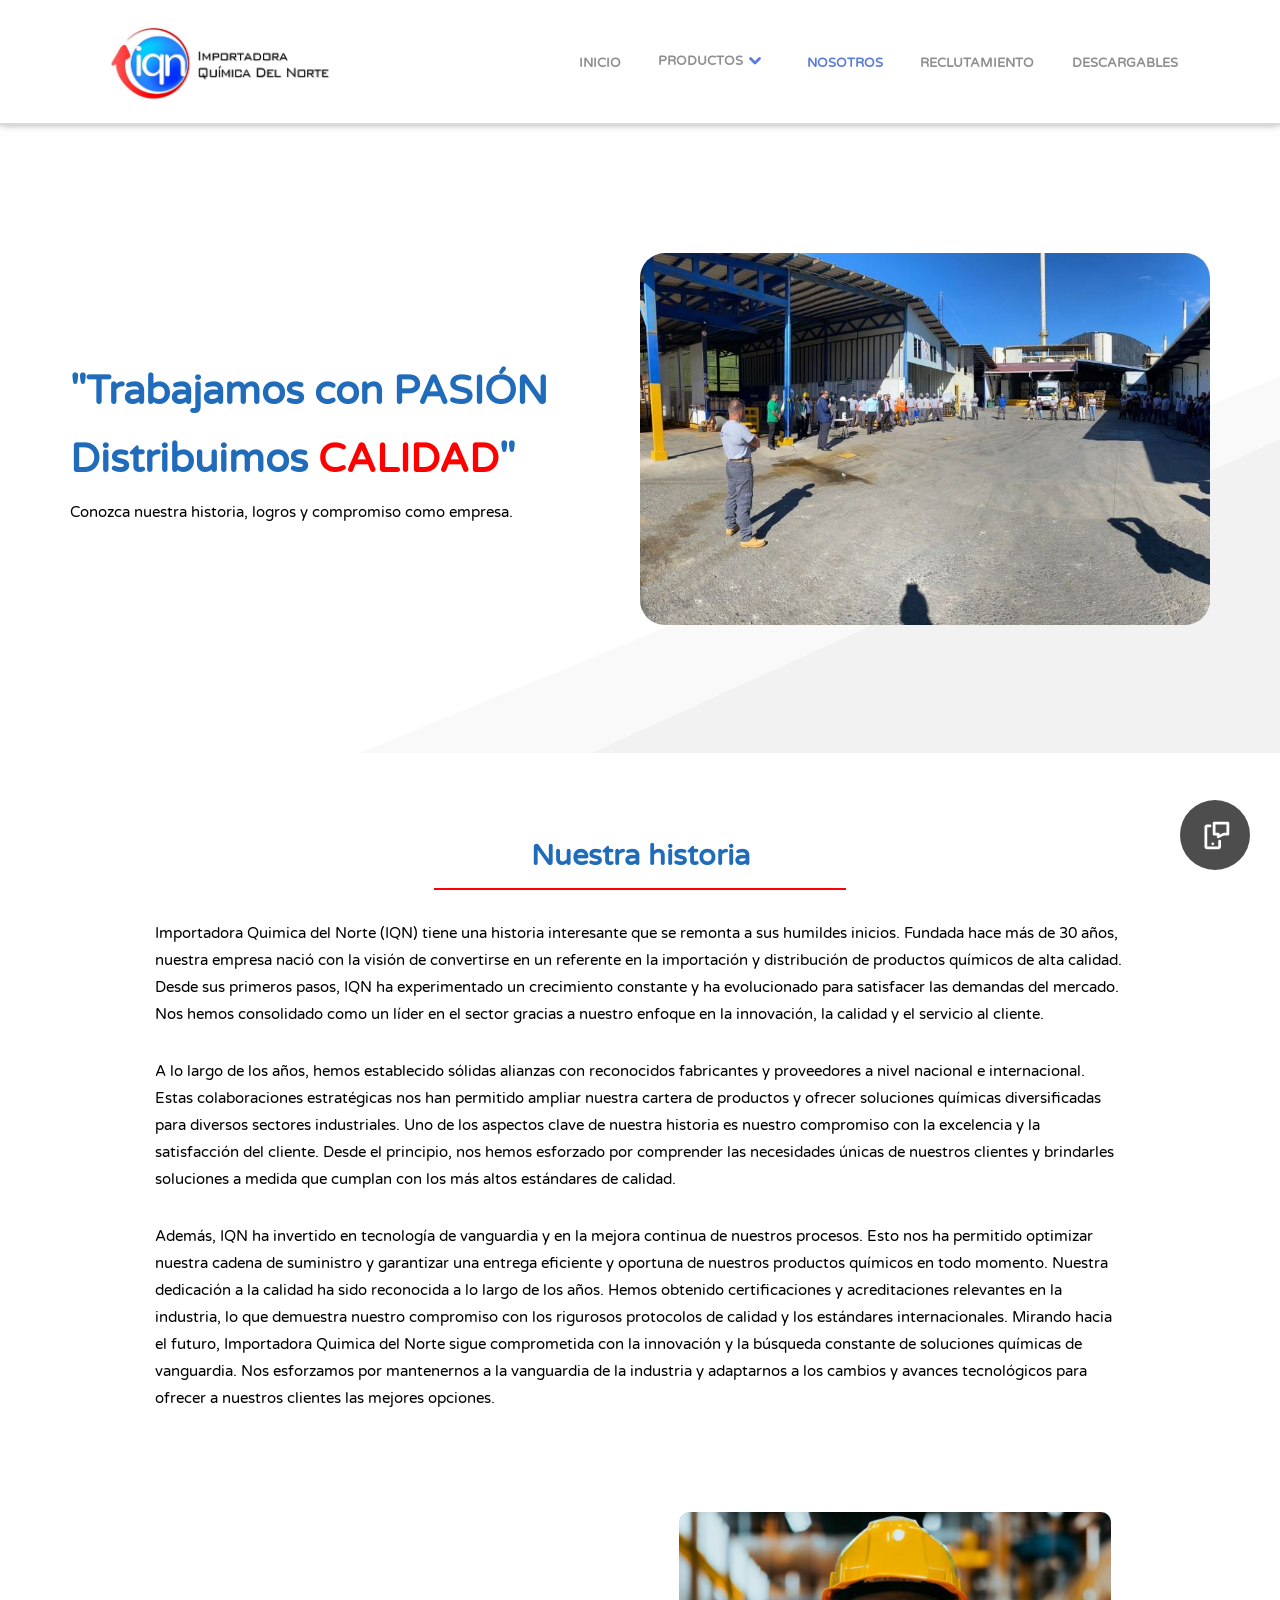
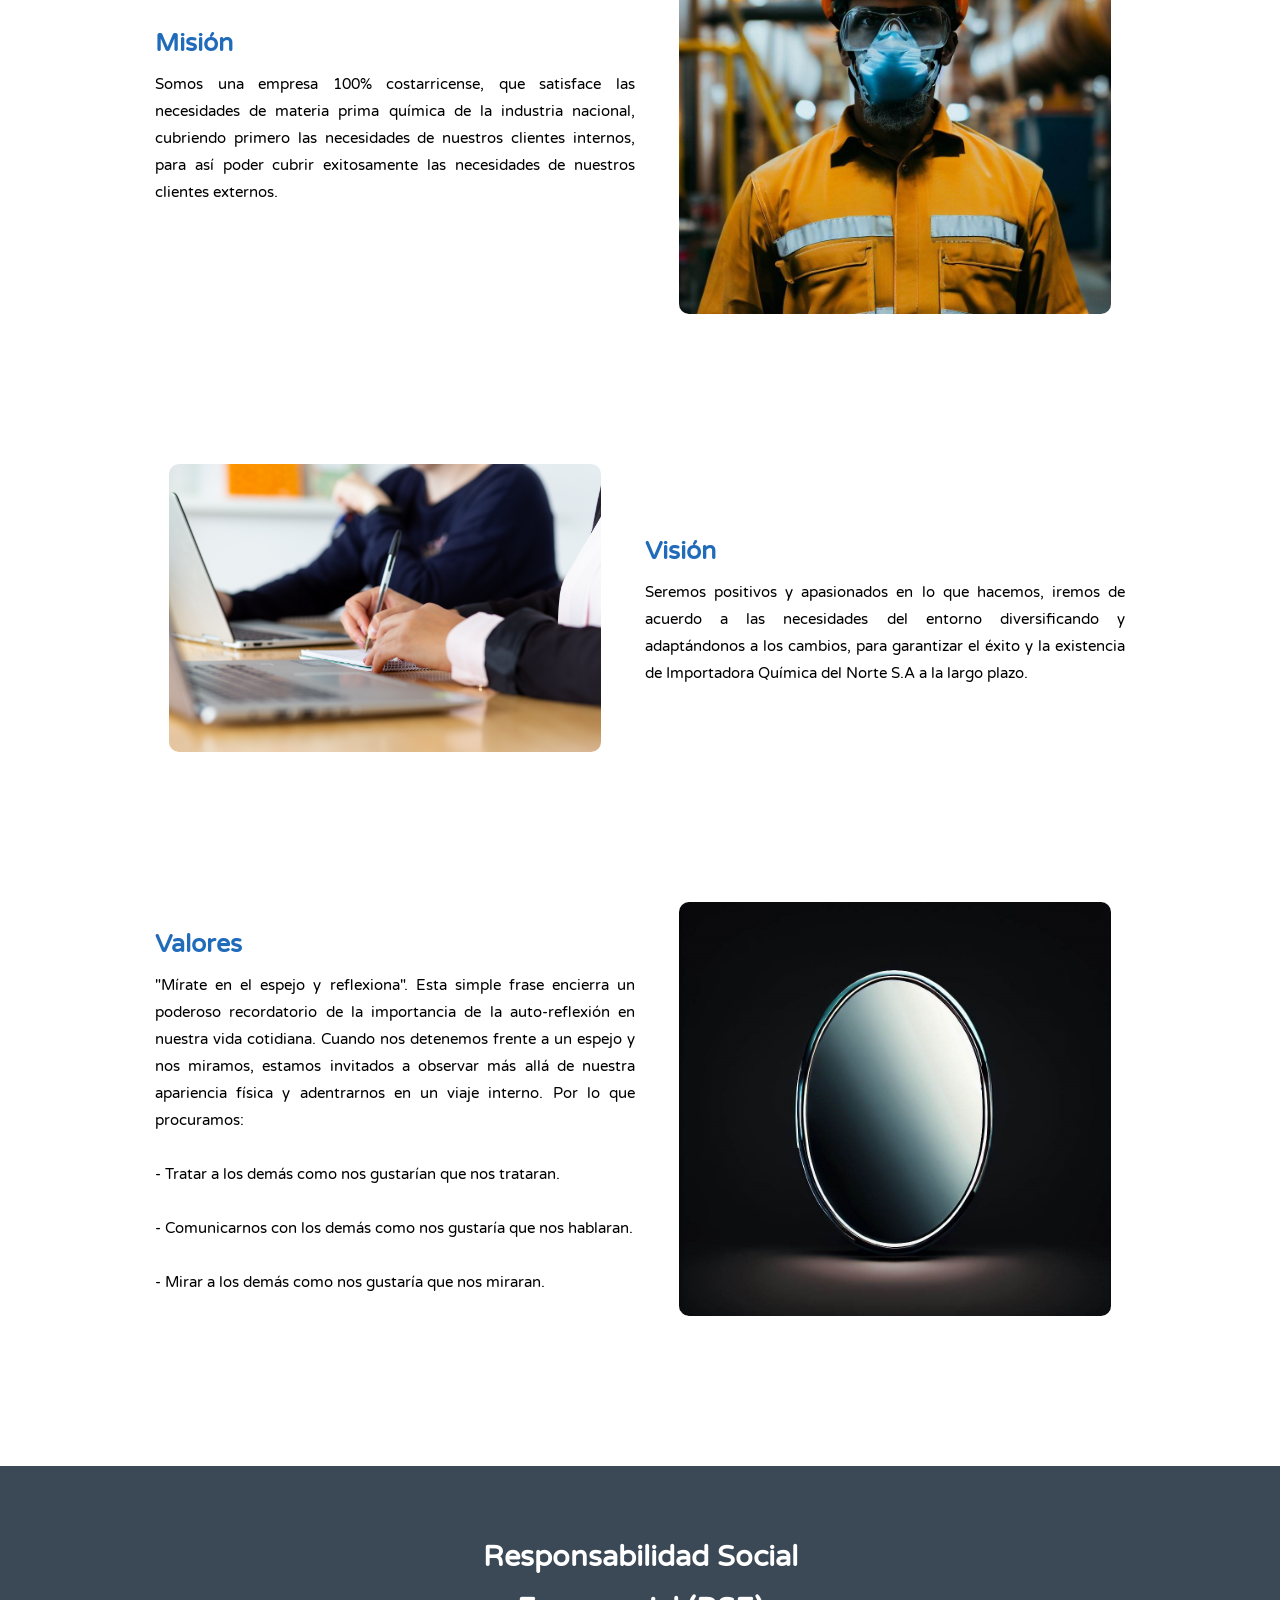
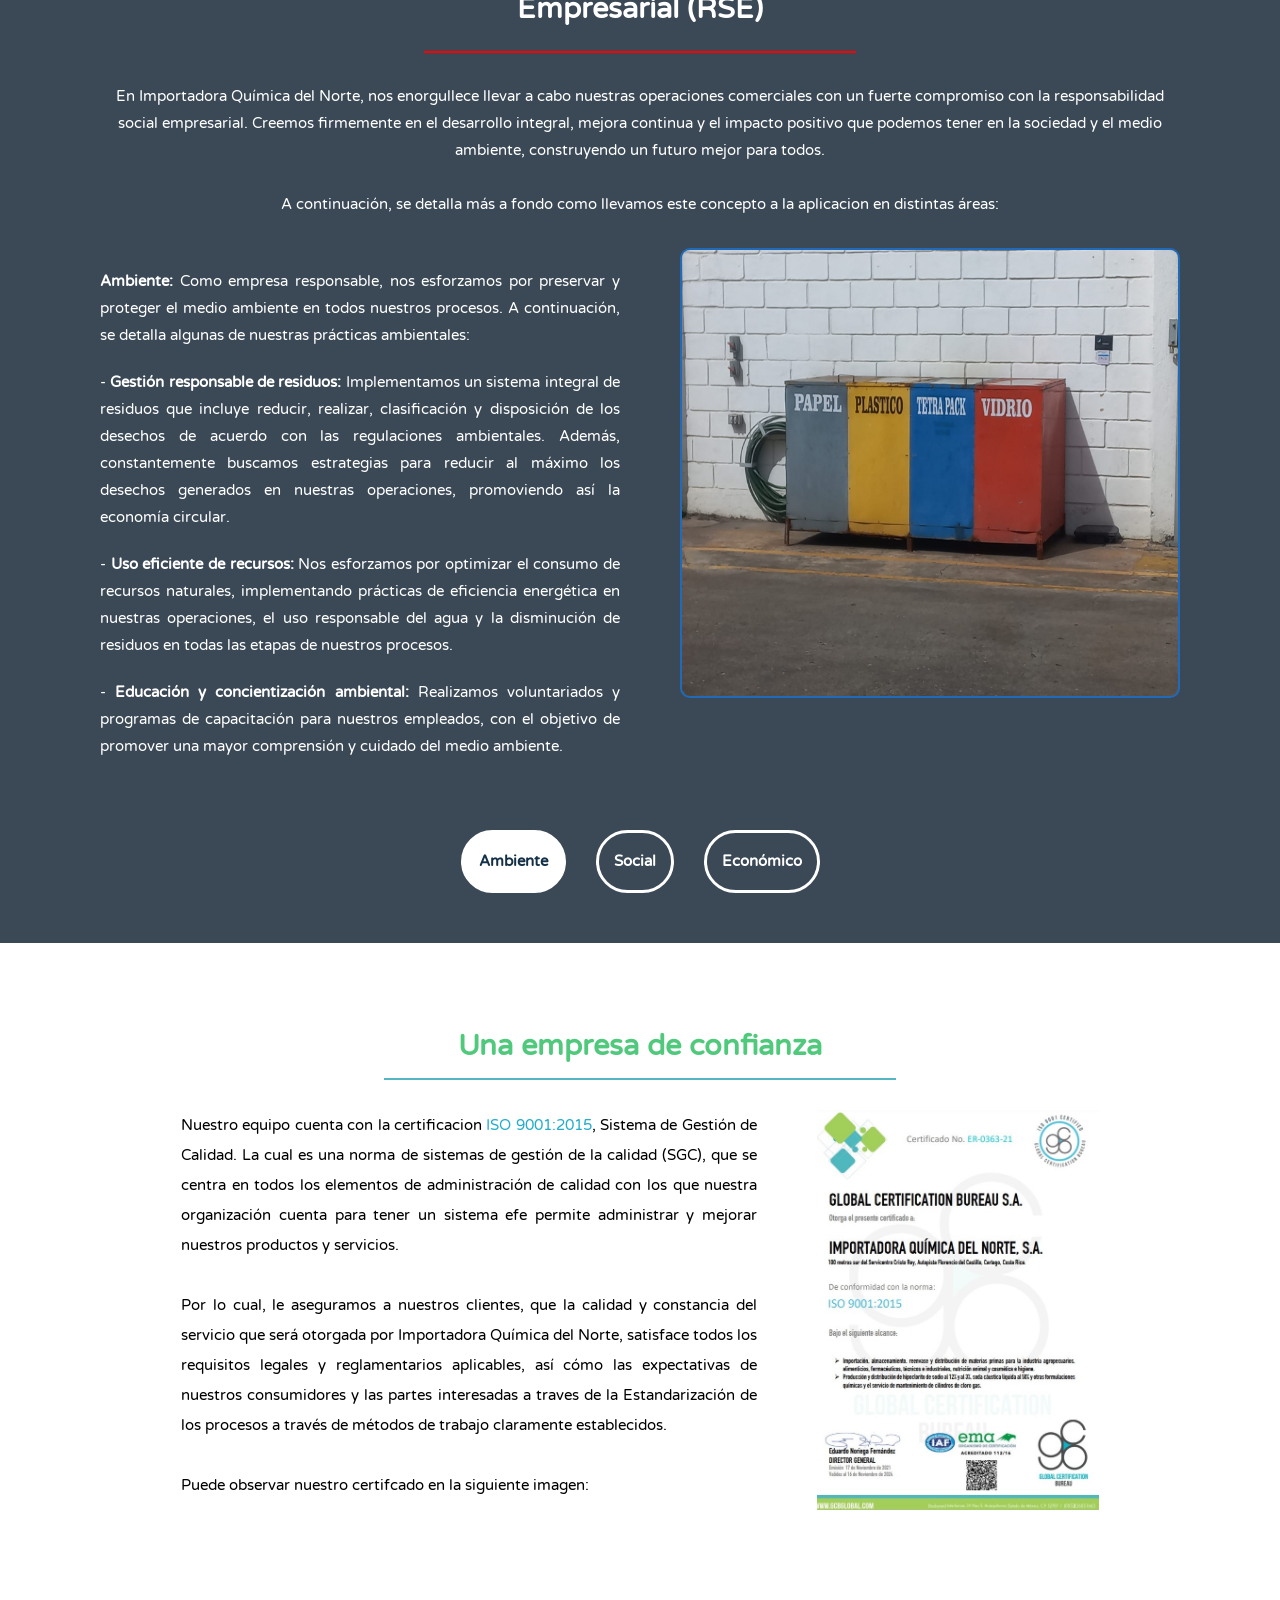
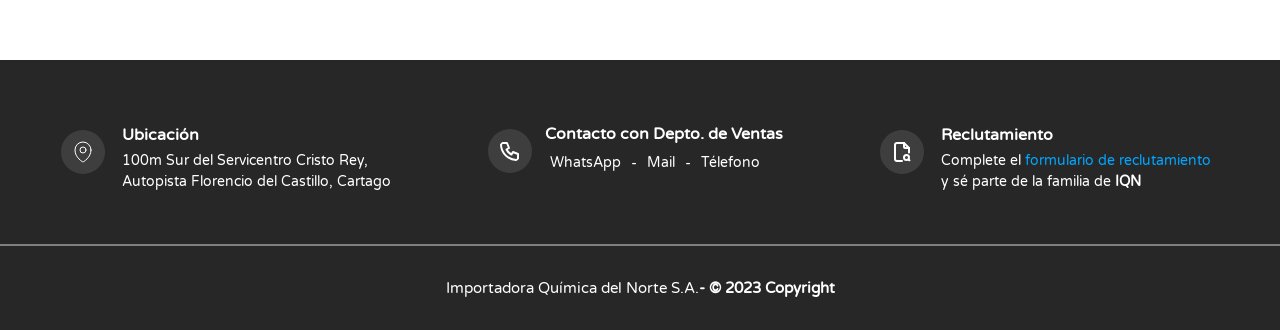
==== about-us.html @ b6ff6566 "Al fin" ====
<!DOCTYPE html>
<html lang="es">

<head>
    <meta charset="UTF-8">
    <meta http-equiv="X-UA-Compatible" content="IE=edge">
    <meta name="viewport" content="width=device-width, initial-scale=1.0">
    <title>Importadora Química Del Norte S.A - Nosotros</title>
    <meta http-equiv="Cache-control" content="no-cache">
    <meta name="description" content="Importadora Quimica del Norte (IQN) tiene una historia interesante que se remonta a sus humildes
        inicios. Fundada hace más de 30 años, nuestra empresa nació con la visión de convertirse en un
        referente en la importación y distribución de productos químicos de alta calidad.">
    <meta name="keywords"
        content="importación de productos químicos, sobre nosotros, historia, reciclaje, responsabilidad ambiental, principios, valores, mision, vision, calidad, IQN Nosotros, nosotros">
    <link rel="canonical" href="https://www.iqn.cr/about-us.html">

    <link rel="icon" type="image/png" sizes="16x16" href="assets/img/logo/favicon-16x16.png">
    <link rel="icon" type="image/png" sizes="32x32" href="assets/img/logo/favicon-32x32.png">
    <link rel="icon" type="image/png" sizes="180x180" href="assets/img/logo/apple-touch-icon.png">
    <link rel="icon" type="image/png" sizes="192x192" href="assets/img/logo/android-chrome-192x192.png">
    <link rel="icon" type="image/png" sizes="512x512" href="assets/img/logo/android-chrome-512x512.png">

    <link href="https://unpkg.com/aos@2.3.1/dist/aos.css" rel="stylesheet">
    <script async="" src="https://www.googletagmanager.com/gtag/js?id=G-ZNTLZ09311"></script>

    <link rel="stylesheet" href="/css/general.css">
    <link rel="stylesheet" href="/css/contacts.css">
    <link rel="stylesheet" href="/css/us.css">



    <script>
        window.dataLayer = window.dataLayer || [];
        function gtag() { dataLayer.push(arguments); }
        gtag('js', new Date());
        gtag('config', 'G-ZNTLZ09311');
    </script>
</head>

<body>
    <header>
        <a id="home" href="https://www.iqn.cr/">
            <img src="assets/img/logo/iqn-logo.jpg" alt="Logo de la empresa Importadora Química Del Norte S.A"
                title="Logo de Importadora Química S.A">
        </a>
        <nav>
            <input type="checkbox" id="checkbox">
            <label for="checkbox" id="onoff-nav" class="toggle">
                <div class="bars" id="bar1"></div>
                <div class="bars" id="bar2"></div>
                <div class="bars" id="bar3"></div>
            </label>
            <ul id="ul-navigation" class="disable">
                <li class="navi-item"><a href="https://www.iqn.cr/">Inicio</a></li>
                <div class="dropdown">
                    <button itemid="drop-productos" class="dropdown-toggle" id="dropdownMenuButton">Productos<span
                            id="icon-drop-prod" class="inactive-prod-list"><svg id="arrow" class="arrow-enable"
                                xmlns="http://www.w3.org/2000/svg" class="icon icon-tabler icon-tabler-chevron-down"
                                width="18" height="20" viewBox="0 0 24 22" stroke-width="3.7" stroke="#4c6ddae9"
                                fill="none" stroke-linecap="round" stroke-linejoin="round">
                                <path stroke="none" d="M0 0h24v24H0z" fill="none" />
                                <path d="M6 9l6 6l6 -6" />
                            </svg></span></button>
                    <div id="prod-types-menu" class="dropdown-menu" aria-labelledby="dropdownMenuButton">
                        <a class="dropdown-item" href="/products.html">Productos farmacéuticos</a>
                        <a class="dropdown-item" href="/products.html">Productos alimenticios</a>
                        <a class="dropdown-item" href="/products.html">Productos industriales</a>
                        <a class="dropdown-item" href="/products.html">Productos cosméticos</a>
                        <a class="dropdown-item" href="/products.html">Productos agrícolas</a>
                        <a class="dropdown-item" href="/products.html">Productos para piscinas</a>
                    </div>
                </div>
                <li id="navi-item-down" class="navi-item"><a href="/about-us.html" class="active">Nosotros</a></li>
                <li class="navi-item"><a href="/rh-form.html">Reclutamiento</a></li>
                <li class="navi-item"><a href="/downloads.html">Descargables</a></li>
            </ul>
        </nav>
    </header>


    <main>
        <section id="welcome-us">
            <div id="discover">
                <div id="prf">
                    <h1>"Trabajamos con PASIÓN <br> Distribuimos <span>CALIDAD</span>"</h1>
                    <p>Conozca nuestra historia, logros y compromiso como empresa.</p>
                </div>
                <img src="/assets/img/bg/us-r.jpeg" alt="">
            </div>
        </section>

        <section id="history" data-aos="fade-up" data-aos-duration="700">
            <h2>Nuestra historia</h2>
            <p>Importadora Quimica del Norte (IQN) tiene una historia interesante que se remonta a sus humildes
                inicios. Fundada hace más de 30 años, nuestra empresa nació con la visión de convertirse en un
                referente en la importación y distribución de productos químicos de alta calidad.

                Desde sus primeros pasos, IQN ha experimentado un crecimiento constante y ha evolucionado para
                satisfacer las demandas del mercado. Nos hemos consolidado como un líder en el sector gracias a nuestro
                enfoque en la innovación, la calidad y el servicio al cliente.</p>

            <p>A lo largo de los años, hemos establecido sólidas alianzas con reconocidos fabricantes y proveedores a
                nivel nacional e internacional. Estas colaboraciones estratégicas nos han permitido ampliar nuestra
                cartera de productos y ofrecer soluciones químicas diversificadas para diversos sectores industriales.

                Uno de los aspectos clave de nuestra historia es nuestro compromiso con la excelencia y la satisfacción
                del cliente. Desde el principio, nos hemos esforzado por comprender las necesidades únicas de nuestros
                clientes y brindarles soluciones a medida que cumplan con los más altos estándares de calidad.</p>
            <p>Además, IQN ha invertido en tecnología de vanguardia y en la mejora continua de nuestros procesos. Esto
                nos ha permitido optimizar nuestra cadena de suministro y garantizar una entrega eficiente y oportuna de
                nuestros productos químicos en todo momento.

                Nuestra dedicación a la calidad ha sido reconocida a lo largo de los años. Hemos obtenido
                certificaciones y acreditaciones relevantes en la industria, lo que demuestra nuestro compromiso con los
                rigurosos protocolos de calidad y los estándares internacionales.

                Mirando hacia el futuro, Importadora Quimica del Norte sigue comprometida con la innovación y la
                búsqueda
                constante de soluciones químicas de vanguardia. Nos esforzamos por mantenernos a la vanguardia de la
                industria y adaptarnos a los cambios y avances tecnológicos para ofrecer a nuestros clientes las mejores
                opciones.
            </p>
        </section>

        <section id="vmvl">
            <div id="mision" class="term-container" data-aos="fade-up" data-aos-duration="700">
                <div class="tt-cnt">
                    <h3>Misión</h3>
                    <p>Somos una empresa 100% costarricense, que satisface las necesidades de materia prima química de
                        la industria nacional, cubriendo primero las necesidades de nuestros clientes internos, para así
                        poder cubrir exitosamente las necesidades de nuestros clientes externos.</p>
                </div>
                <img src="/assets/img/bg/mision.jpeg" alt="">
            </div>

            <div id="vision" class="term-container" style="flex-direction: row-reverse;" data-aos="fade-up"
                data-aos-duration="700">
                <div class="tt-cnt">
                    <h3>Visión</h3>
                    <p>Seremos positivos y apasionados en lo que hacemos, iremos de acuerdo a las necesidades del
                        entorno diversificando y adaptándonos a los cambios, para garantizar el éxito y la existencia de
                        Importadora Química del Norte S.A a la largo plazo.</p>
                </div>
                <img src="/assets/img/bg/vision.png" alt="">
            </div>

            <div id="valores" class="term-container" data-aos="fade-up" data-aos-duration="700">
                <div class="tt-cnt">
                    <h3>Valores</h3>
                    <p id="valores">"Mírate en el espejo y reflexiona". Esta simple frase encierra un poderoso
                        recordatorio de la importancia de la auto-reflexión en nuestra vida cotidiana. Cuando nos
                        detenemos frente a un espejo y nos miramos, estamos invitados a observar más allá de nuestra
                        apariencia física y adentrarnos en un viaje interno. Por lo que procuramos: <br> <br>
                        - Tratar a los demás como nos gustarían que nos trataran. <br> <br>
                        - Comunicarnos con los demás como nos gustaría que nos hablaran. <br><br>
                        - Mirar a los demás como nos gustaría que nos miraran.</p>
                </div>
                <img src="/assets/img/bg/espejo.jpeg" alt="">
            </div>
        </section>

        <section id="ambiental" data-aos="fade-up" data-aos-duration="700">
            <h2>Responsabilidad Social Empresarial (RSE)</h2>
            <p data-aos="fade-up" data-aos-duration="700">En Importadora Química del Norte, nos enorgullece llevar a
                cabo nuestras operaciones comerciales con un fuerte compromiso con la responsabilidad social
                empresarial. Creemos firmemente en el desarrollo integral, mejora continua y el impacto positivo que
                podemos tener en la sociedad y el medio ambiente, construyendo un futuro mejor para todos. <br><br> A
                continuación, se detalla más a fondo como llevamos este concepto a la aplicacion en distintas áreas:</p>
            <div id="ambient" class="how" style="display: flex;" data-aos="fade-up" data-aos-duration="700">
                <div>
                    <p>
                        <b>Ambiente:</b> Como empresa responsable, nos esforzamos por preservar y proteger el medio
                        ambiente en todos nuestros procesos. A continuación, se detalla algunas de nuestras prácticas
                        ambientales:
                    </p>
                    <p>- <b>Gestión responsable de residuos:</b> Implementamos un sistema integral de residuos que
                        incluye reducir, realizar, clasificación y disposición de los desechos de acuerdo con las
                        regulaciones ambientales. Además, constantemente buscamos estrategias para reducir al máximo los
                        desechos generados en nuestras operaciones, promoviendo así la economía circular.</p>
                    <p>- <b>Uso eficiente de recursos:</b> Nos esforzamos por optimizar el consumo de
                        recursos naturales, implementando prácticas de eficiencia energética en nuestras operaciones, el
                        uso responsable del agua y la disminución de residuos en todas las etapas de nuestros procesos.
                    </p>
                    <p>- <b>Educación y concientización ambiental:</b> Realizamos voluntariados y programas de
                        capacitación para nuestros empleados, con el objetivo de promover una mayor comprensión y
                        cuidado del medio ambiente.</p>
                </div>

                <img class="amb-img" src="/assets/img/bg/reciclaje.jpg" alt="Contenedores clasificados para reciclaje">
            </div>

            <div id="social" class="how">
                <div>
                    <p>
                        <b>Social:</b> Participamos activamente en proyectos que buscan mejorar la calidad de vida de
                        las comunidades locales. Colaboramos con organizaciones no gubernamentales, fundaciones y
                        entidades públicas para desarrollar iniciativas en áreas como la educación y salud.
                    </p>
                    <p>- <b>Proyectos de ayuda social:</b> Apoyamos un hogar de adultos mayores mediante donaciones de
                        alimentos, especialmente leche, que es uno de los alimentos esenciales para su nutrición y
                        bienestar. Con el fin de poder contribuir con la mejora de la calidad de vida de este sector.
                        <br><br>
                        Además, colaboramos con una escuela rural, proporcionando materiales educativos, útiles
                        escolares y juegos que contribuyan al desarrollo integral de los niños. Entendemos que la
                        educación es la base para un futuro próspero y nos enorgullece poder apoyar a estas comunidades
                        en su desarrollo educativo.
                    </p>
                    <p>- <b>Bienestar de los trabajadores:</b> En Importadora Química del Norte, reconocemos que
                        nuestros empleados son fundamentales para el éxito de nuestra empresa. Por ello, nos preocupamos
                        por su bienestar y desarrollo integral. <br><br> Actualmente, nos encontramos en proceso de
                        implementar programas de capacitación en habilidades blandas y comunicación, entre otros. Nos
                        esforzamos por integrar de manera constante a nuestro equipo, fomentando la unión y una
                        comunicación sólida y saludable. <br><br> Además, estamos promoviendo la salud integral de nuestros
                        colaboradores, tanto en el aspecto físico como en el mental. Hemos creado espacios donde pueden
                        expresar sus dudas, comentarios y sugerencias, fomentando así un ambiente de apertura y
                        confianza. Asimismo, organizamos caminatas a parques nacionales con el objetivo de promover la
                        unidad y el esparcimiento entre nuestros empleados.
                    </p>
                    <p>En Importadora Química del Norte, nos
                        comprometemos a brindar un entorno laboral en el que nuestros empleados se sientan valorados y
                        cuidados, ya que creemos que su bienestar es esencial para alcanzar nuestros objetivos como
                        empresa.</p>
                </div>

                <img class="amb-img" src="/assets/img/bg/reciclaje.jpg" alt="Contenedores clasificados para reciclaje">
            </div>

            <div id="economic" class="how">
                <div>
                    <p>
                        <b>Económico:</b> IQN se rige bajo políticas, principios éticos y valores en todas las
                        actividades empresariales. Esto implica promover la transparencia, la integridad, la honestidad
                        y el respeto hacia los clientes, proveedores, empleados y otras partes interesadas.
                    </p>
                </div>

                <img class="amb-img" src="/assets/img/bg/reciclaje.jpg" alt="Contenedores clasificados para reciclaje">
            </div>

            <div id="controls">
                <span id="cc1" class="spanActive">Ambiente</span>
                <span id="cc2">Social</span>
                <span id="cc3">Económico</span>
            </div>

        </section>


        <section id="iso" data-aos="fade-up" data-aos-duration="700">
            <h2>Una empresa de confianza</h2>
            <div>
                <p>Nuestro equipo cuenta con la certificacion <a href="/assets/docs/CERTIFICADO ISO 9001 IQN.pdf"
                        target="_blank" style="color: #24adcb;"> ISO 9001:2015</a>, Sistema de Gestión de
                    Calidad.
                    La cual es una norma de sistemas de gestión de la calidad (SGC), que se centra en todos los
                    elementos de
                    administración de calidad con los que nuestra organización cuenta para tener un sistema efe
                    permite administrar y mejorar nuestros productos y servicios. <br> <br>

                    Por lo cual, le aseguramos a nuestros clientes, que la calidad y constancia del servicio que será
                    otorgada por
                    Importadora Química del Norte, satisface todos los requisitos legales y reglamentarios aplicables,
                    así
                    cómo las expectativas de nuestros consumidores y las partes interesadas a traves de la
                    Estandarización
                    de los procesos a través de métodos de trabajo claramente establecidos. <br><br>

                    Puede observar nuestro certifcado en la siguiente imagen:
                </p>
                <img src="/assets/img/bg/iso.jpg"
                    alt="Cetificado ISO 9001:2015, Sistema de Gestión de Calidad. Importadora Quimica del Norte"
                    data-aos="fade-up" data-aos-duration="700">
            </div>
        </section>
    </main>


    <div id="contact-media">
        <span id="split-contacts" class="circle-media"></span>
        <span id="circle-wp" class="circle-media"><a href="https://wa.me/50689476476"></a></span>
        <span id="circle-mail" class="circle-media"><a href="mailto:ventas@iqn.cr" target="_blank"></a></span>
        <span id="circle-call" class="circle-media"><a href="tel:+50622783280"></a></span>
    </div>
    </main>
    <footer>
        <div id="foot-divs">
            <div id="ubication">
                <img src="/assets/img/icons/map-pin-svgrepo-com.svg" alt="">
                <h4>Ubicación</h4>
                <p><a href="https://goo.gl/maps/E2hJjj4WeFEbfXQg9">100m Sur del Servicentro Cristo Rey, Autopista
                        Florencio del Castillo, Cartago
                    </a></p>
            </div>

            <div id="cto-ventas">
                <img src="/assets/img/icons/phone.svg" alt="">
                <h4>Contacto con Depto. de Ventas</h4>
                <div id="cto-ways">
                    <a href="https://wa.me/50689476476">WhatsApp</a> -
                    <a href="mailto:ventas@iqn.cr">Mail</a> -
                    <a href="tel:+50622783280">Télefono</a>
                </div>
            </div>
            <div id="recruitment">
                <img src="/assets/img/icons/file-search.svg" alt="">
                <h4>Reclutamiento</h4>
                <p>Complete el <a href="https://www.iqn.cr/recruitment">formulario de reclutamiento</a> y sé parte de la
                    familia de <b>IQN</b>
                </p>
            </div>
        </div>
        <span class="copyright">Importadora Química del Norte S.A. <b> - © 2023 Copyright</b> </span>
    </footer>

    <script src="https://unpkg.com/aos@2.3.1/dist/aos.js"></script>
    <script>
        AOS.init({
            disable: 'mobile'
        });
    </script>
    <script src="/js/animations.js"></script>
    <script src="/js/contact.js"></script>
</body>

</html>
---- css/general.css ----
@font-face {
    font-family: 'Varela Round';
    font-style: normal;
    font-weight: 400;
    src: local('Varela Round'), local('Varela Round'),
        url(/assets/fonts/VarelaRound-Regular.ttf) format('truetype');
    font-display: swap;
}

/*//////////////////////////////////////////////////////////////////
[ REBOOT ]*/
*,
*:before,
*:after {
    margin: 0px;
    padding: 0px;
    -webkit-box-sizing: border-box;
    -moz-box-sizing: border-box;
    box-sizing: border-box;
    font-family: 'Varela Round', sans-serif;
}

body,
html {
    font-family: Arial, sans-serif;
    font-size: 15px;
    height: 100%;
    background-color: #fff;
    -webkit-box-sizing: border-box;
    -moz-box-sizing: border-box;
    box-sizing: border-box;
    scroll-behavior: smooth;
    -webkit-tap-highlight-color: rgba(0, 0, 0, 0);
}

/*---------------------------------------------*/
a:focus {
    outline: none;
}

a:hover {
    text-decoration: none;
}

/* ------------------------------------ */
h1,
h2,
h3,
h4,
h5,
h6,
p {
    margin: 0px;
}

ul,
li,
a {
    margin: 0px;
    list-style-type: none;
    list-style: none;
    text-decoration: none;
}


/* ------------------------------------ */
input,
textarea,
label {
    display: block;
    outline: none;
    border: none;
}

/* Estilos para la barra de desplazamiento */
::-webkit-scrollbar {
    width: 7px;
    background-color: #fff;

    /* Fondo blanco */
}

::-webkit-scrollbar-track {
    background-color: #fff;
    /* Fondo blanco */
}

::-webkit-scrollbar-thumb {
    background-color: #2764e8;
    /* Color de la barra */
    border-radius: 2px;
}

::-webkit-scrollbar-thumb:hover {
    background-color: #2141b6;
    /* Color de la barra al pasar el cursor */
}


/* ------------------------------------ */
button {
    outline: none;
    border: none;
    background: transparent;
    cursor: pointer;
}

button:focus {
    outline: none;
}

iframe {
    border: none;
}

/* ESTILOS DEL MAIN DEL HEADER DE LA PAGINA */
header {
    display: flex;
    flex-direction: row;
    padding: 10px 5%;
    height: 125px;
    border-bottom: 2px #dadada solid;
    position: fixed;
    right: 0;
    left: 0;
    z-index: 999999;
    width: 100%;
    align-items: center;
    justify-content: space-around;
    background-color: #fff;
    box-shadow: 0 -4px 10px 0 #3a3333;
}

header img {
    display: inline;
    width: 250px;
    height: 100px;
    align-self: center;
}

header #home {
    display: inline-flex;
    position: relative;
    justify-content: center;
    width: fit-content;
}

/* ESTILOS DEL MAIN DEL NAV DE LA PAGINA*/
nav {
    display: inline;
    width: 65%;
    max-width: 992px;
}

nav ul {
    display: flex;
    width: 100%;
    gap: 5%;
    height: 100%;
    align-content: center;
    align-items: center;
    justify-content: flex-end;
}


nav ul li a,
nav .dropdown-toggle {
    font-family: 'Varela Round', sans-serif;
    color: rgb(143, 143, 143);
    text-transform: uppercase;
    font-weight: bold;
    font-size: 12.5px;
    transition: 0.2s all;
    position: relative;
    text-decoration: none;
}

nav .active {
    color: #4c6ddae9;
}

.toggle {
    display: none;
}

.dropdown {
    position: relative;
    display: inline-block;
}

.dropdown-toggle {
    background-color: #f1f1f100;
    color: rgb(143, 143, 143);
    padding: 0px 0px;
    border: none;
    cursor: pointer;
    align-items: center;
    display: flex;
}


.dropdown:hover {
    color: #4c6ddae9;

    #arrow {
        position: relative;
        top: 3px;
        transform: rotateX(180deg);
        transition: 0.5s all ease;
        stroke: red;
    }
}

.dropdown #arrow {
    position: relative;
    top: 1px;
    left: 3px;
    transition: 0.5s all ease;
}

.dropdown-menu {
    display: none;
    position: absolute;
    background-color: #f9f9f9;
    width: 220px;
    box-shadow: 0px 8px 16px 0px rgba(0, 0, 0, 0.2);
    z-index: 3;

}

.dropdown-menu a {
    color: rgb(143, 143, 143);
    padding: 16px 16px;
    text-decoration: none;
    display: block;
    font-family: 'Varela Round', sans-serif;
    border-bottom: #3a333315 2px solid;
    background-color: white;
    transition: 0.2s all ease;
    font-size: 13px;
}

.dropdown-menu a:hover {
    color: #4c6ddae9;
    transition: 0.2s all ease;
}

.dropdown span {
    display: inline-flex;
    width: 26px;
    height: 26px;
    transition: 0.5s all ease;
    background-color: #FFFFFF;
}

.dropdown:hover {
    .dropdown-toggle {
        color: #4c6ddae9;
    }
}

.dropdown:hover .dropdown-menu {
    display: block;
}


nav ul li a:hover {
    color: #4c6ddae9;
    transition: 0.2s all;
}

/* ESTILOS DEL MAIN DE LA PAGINA DE INDEX*/

main {
    display: flex;
    flex-direction: column;
    width: 100%;
}

#checkbox {
    display: none;
}

.bars {
    display: none;
}


footer {
    display: flex;
    flex-direction: column;
    width: 100%;
    height: 270px;
    background-color: #272727;
    align-items: center;
    color: #ffffff;
    border: 0 solid red;
    justify-content: center;
    margin-top: 80px;
}

#foot-divs {
    display: flex;
    flex-direction: row;
    width: 100%;
    height: 200px;
    align-items: center;
    justify-content: center;
}

footer #ubication,
footer #cto-ventas,
footer #recruitment {
    display: flex;
    flex-direction: column;
    padding-left: 48px;
    width: 32%;
}

footer span {
    display: flex;
    border-top: 2px solid gray;
    padding: 33px 0;
    width: 100%;
    justify-content: center;
}

footer #cto-ventas {
    align-items: center;
}

footer #cto-ventas img {
    left: -145px;
    position: relative;
}

footer #cto-ventas {
    padding-left: 0;
}

footer h4 {
    display: block;
    font-size: 16px;
    font-weight: 700;
    padding-left: 48px;
    position: relative;
    bottom: 15px;
}

footer p {
    width: 88%;
    padding-top: 5px;
    text-align: left;
    line-height: 1.5;
    padding-left: 48px;
    position: relative;
    bottom: 15px;
    font-size: 16px;
    font-size: 14px;
}

footer #recruitment p {
    text-align: left;
    font-size: 14px;
}


footer #recruitment a {
    color: rgb(0, 166, 255);
    font-size: 14px;
}

footer img {
    width: fit-content;
    position: relative;
    padding: 10px;
    border-radius: 100px;
    background-color: rgba(99, 99, 99, 0.384);
    top: 34px;
    left: -13px;
}

footer a {
    color: white;
    font-size: 14px;
}

footer a:hover {
    text-decoration: underline;
}

footer #iqn-logo-footer {
    margin-left: 200px
}

footer #cto-ventas {
    display: flex;
    position: relative;
    bottom: 16px;
}

footer #cto-ventas img {
    left: -130px;
}

footer #cto-ways {
    display: flex;
    width: 300px;
    flex-direction: row;
    padding-left: 60px;
    gap: 10px;
    position: relative;
    bottom: 5px;
}

@media (max-width:1000px) {

    header {
        display: flex;
        box-sizing: border-box;
        flex-direction: row;
        height: 100px;
        box-shadow: 0 444px 0px 0 #ffffff00;
    }

    header img {
        width: 200px;
        height: 80px;
    }

    header #home {
        top: 0;
    }

    nav {
        display: grid;
        place-items: end;
        padding: 0 10px;
    }

    #ul-navigation {
        display: flex;
        flex-direction: column;
        width: 100%;
        height: 260px;
        background-color: #ffffff;
        flex-direction: column;
        position: fixed;
        left: 0;
        top: 100px;
        align-items: flex-start;
        padding: 15px 30px;
        justify-content: space-evenly;
        transition: 0.2s;
    }

    .enable {
        display: flex !important;
        clip-path: polygon(0 0, 100% 0, 100% 100%, 0% 100%);
        height: 250px;
        justify-content: flex-start;
        gap: 18px;
        padding-top: 18px;
    }

    #navi-item-down {
        transition: 0.4s all;
    }

    .disable {
        clip-path: polygon(0 0, 100% 0, 100% 0, 0 0) !important;
    }

    .dropdown span {
        position: absolute;
        top: 1px;
        right: 0;
        margin-right: 8%;
        transition: 0.5s all ease;
    }

    .dropdown:hover {
        .arrow-enable {
            position: relative;
            top: 0px;
            transform: rotateX(0deg);
            transition: 0.5s all ease;
            stroke: #2764e8e9;
        }
    }

    .dropdown:hover .dropdown-menu {
        display: none;
    }

    .dropdown-menu a {
        color: rgb(143, 143, 143);
        text-decoration: none;
        display: block;
        font-family: 'Varela Round', sans-serif;
        border-bottom: #3a333315 0px solid;
        background-color: white;
        transition: 0.2s all ease;
        font-size: 11px;
        padding: 15px 16px 16px 6px;
    }

    .dropdown-menu {
        display: none;
        flex-direction: column;
        position: relative;
        background-color: #f9f9f900;
        width: 100%;
        box-shadow: 0px 8px 16px 0px rgba(0, 0, 0, 0);
        z-index: 3;
        left: 0px;
        height: fit-content;
        max-height: 265px;
    }

    nav ul li,
    nav ul div {
        display: flex;
        width: 100%;
        height: fit-content;
    }

    nav ul li a,
    nav .dropdown-toggle {
        display: flex;
        height: fit-content;
        width: 100%;
        padding: 7px;
        align-items: center;
        color: #2764e8e9 !important;
        background-color: #ffffff;
        font-size: 12px;
    }

    .bars {
        display: block;
        align-self: center;
    }

    #checkbox {
        display: none;
    }

    .toggle {
        display: inline;
        height: 100%;
        margin: auto 0;
        position: relative;
        width: 30px;
        height: 30px;
        cursor: pointer;
        display: flex;
        flex-direction: column;
        align-items: center;
        justify-content: center;
        gap: 8px;
        transition-duration: .3s;
        top: 2px;
        left: -20px;
    }

    .bars {
        width: 100%;
        height: 4px;
        background-color: rgb(0, 153, 255);
        border-radius: 5px;
        transition-duration: .3s;
    }


    #checkbox:checked+.toggle .bars {
        margin-left: 4.5px;
    }

    #checkbox:checked+.toggle #ul-navigation {
        top: 10000px;
    }

    #checkbox:checked+.toggle #bar2 {
        transform: rotate(135deg);
        margin-left: 1px;
        transform-origin: center;
        transition-duration: .3s;
        position: relative;
        bottom: 2px;
        left: -3px;
    }

    #checkbox:checked+.toggle #bar1 {
        transform: rotate(45deg);
        transition-duration: .3s;
        transform-origin: left center;
        position: relative;
        bottom: 1px;
    }

    #checkbox:checked+.toggle #bar3 {
        transform: rotate(-45deg);
        transition-duration: .3s;
        transform-origin: left center;
        position: relative;
        bottom: 4px;
        left: 0px;
    }

    footer {
        height: 495px;
    }

    footer span {
        top: 78px;
        position: relative;
    }

    #foot-divs {
        flex-direction: column;
        padding-bottom: 20px;
        gap: 5px;
        width: 400px;
    }


    footer #ubication,
    footer #cto-ventas,
    footer #recruitment {
        display: flex;
        flex-direction: column;
        padding-left: 0px;
        width: 100%;
        padding-left: 56px;
    }

    footer #cto-ventas {
        display: flex;
        position: relative;
        bottom: 16px;
        padding-left: 0;
        padding-right: 13px;
    }

    footer #cto-ways {
        padding-left: 65px;
    }

    footer h4 {
        font-size: 15px;
    }

    footer span {
        top: 100px;
        position: relative;
    }

}

@media (max-width:600px) {
    footer span {
        font-size: 13px;
    }
}

@media (max-width:410px) {

    footer #foot-divs {
        width: 100%;
    }

    footer #cto-ventas img {
        left: -14px;
    }

    footer #recruitment a {
        font-size: 12px;
    }

    footer h4 {
        font-size: 13px;
        padding-left: 49px;
    }

    footer a {
        font-size: 13px !important;
    }

    footer #ubication,
    footer #cto-ventas,
    footer #recruitment {
        width: 100%;
        padding-left: 13%;
    }

    footer img {
        top: 34px;
        left: -13px;
    }

    footer #cto-ventas {
        bottom: 10px;
        align-items: flex-start;
    }

    footer #cto-ways {
        width: 100%;
    }

    footer #cto-ways {
        width: 250px;
        padding-left: 52px;
        bottom: 5px;
    }

    footer span {
        font-size: 10px;
    }

    footer #recruitment p {
        text-align: left;
        font-size: 13px;
        max-width: 280px;
    }

    footer #recruitment a {
        font-size: 13px;
    }
}
---- css/contacts.css ----
#contact-media {
    display: flex;
    width: 70px;
    height: 70px;
    position: fixed;
    bottom: 0;
    right: 0;
    margin: 0 30px 30px 0;
    border-radius: 100px;
    z-index: 99999999999;
}

#contact-media:hover {
    height: 300px;
    background-color: #ffffff00 !important;

    .circle-media:nth-child(n+2),
    #circle-mail,
    #circle-call {
        display: flex;
        opacity: 1 !important;
        width: 70px;
        height: 70px;
    }
}

#contact-media #split-contacts {
    display: flex;
    width: 70px;
    height: 70px;
    position: fixed;
    background-color: #474747f6;
    bottom: 0;
    right: 0;
    margin: 0 30px 30px 0;
    border-radius: 100px;
    background-image: url(/assets/img/icons/device-mobile-message.svg);
    background-repeat: no-repeat;
    background-position: center;
    background-size: 33px;
    transition: 0.5s all;
    z-index: 1111;
}

.circle-media:nth-child(n+2) {
    display: none;
    width: 0px;
    height: 0px;
    position: fixed;
    background-color: #1bc4b8f6;
    bottom: 0;
    right: 0;
    margin: 0 30px 110px 0;
    border-radius: 100px;
    padding: 20px 0;
    opacity: 0 !important;
    transition: 0.3s all;
    align-items: center;
    background-repeat: no-repeat;
    background-position: center;
    background-size: 33px;
    border: 2px solid rgba(255, 255, 255, 0.434);
    z-index: 1111;
}

#contact-media #circle-wp {
    background-color: #25d365;
    background-image: url(/assets/img/icons/brand-whatsapp.svg);
    z-index: 1111;

}

#contact-media #circle-mail {
    display: none;
    width: 0px;
    height: 70px;
    position: fixed;
    background-color: #D44638;
    bottom: 0;
    right: 0;
    margin: 0 30px 190px 0;
    border-radius: 100px;
    transition: 0.4s all !important;
    background-image: url(/assets/img/icons/mail.svg);
    z-index: 1111;              
}

#contact-media #circle-call {
    display: none;
    width: 0px;
    height: 70px;
    position: fixed;
    background-color: #285ccd;
    bottom: 0;
    right: 0;
    margin: 0 30px 270px 0;
    border-radius: 100px;
    transition: 0.6s all !important;
    background-image: url(/assets/img/icons/phone-call.svg);
    z-index: 1111;
}

#contact-media a {
    display: block;
    background: rgba(255, 255, 255, 0);
    width: 100%;
    height: 70px;
    border-radius: 100px;
}

#contact-media:hover {
    cursor: pointer;
    z-index: 11;
    transition: 0.5s all;

    #split-contacts {
        background-color: #666666f6;
    }
}


@media (max-width:900px) {
    .circle-media {
        width: 65px;
        height: 65px;
        background-repeat: no-repeat;
        background-position: center;
        background-size: 25px !important;
    }
}
---- css/us.css ----
header {
    top: 0;
}

#welcome-us {
    display: flex;
    flex-direction: row;
    height: 628px;
    background-image: url(/assets/img/bg/2.svg);
    background-size: cover;
    width: 100%;
    margin: 0 auto;
    margin-top: 125px;
    align-items: center;
    justify-content: center;
}

#discover {
    display: flex;
    width: 100%;
    height: 100%;
    align-items: center;
    justify-content: space-around;
    flex-direction: row;
    padding: 0 70px;
}

#prf {
    display: flex;
    flex-direction: column;
    width: 50%;
    justify-content: center;
}

#prf span {
    color: rgb(255, 0, 0);
    font-weight: bolder;
}

#welcome-us h1 {
    width: 100%;
    font-size: 50px;
    color: #206bba;
    line-height: 1.7;
    margin-bottom: 10px;
}

#welcome-us img {
    width: 50%;
    border-radius: 25px;
}

#history {
    display: flex;
    flex-direction: column;
    width: 100%;
    gap: 30px;
    margin-top: 20px;

    height: fit-content;
    padding: 50px 125px;
}

#history h2,
#ambiental h2,
#iso h2 {
    color: #206bba;
    border-bottom: 2px red solid;
    width: fit-content;
    padding: 15px 0px 15px 0;
    text-align: start;
    font-size: 29px;
    width: 40%;
    text-align: center;
    margin: 0 auto;
}

#history p {
    color: black;
    padding: 0 30px;
    line-height: 1.8;
}

#vmvl {
    display: flex;
    flex-direction: column;
    width: 100%;
    height: fit-content;
    padding: 50px 150px;
    gap: 150px;
}

.term-container {
    display: flex;
    flex-direction: row;
    width: 100%;
    align-items: center;
    gap: 20px;
}

.term-container img {
    width: 44%;
    margin: 0 auto;
    border-radius: 10px;
}

.term-container h3 {
    font-size: 25px;
    color: #206bba;
}

.tt-cnt {
    display: flex;
    flex-direction: column;
    width: 50%;
    gap: 5px;
    line-height: 1.8;
    text-align: justify;
    padding: 5px;
}

#ambiental {
    display: flex;
    flex-direction: column;
    width: 100%;
    height: fit-content;
    justify-content: center;
    padding: 50px 100px;
    gap: 30px;
    line-height: 1.8;
    text-align: center;
    margin-top: 100px;
    background-color: #3b4957;
    color: white;
}

#ambiental h2 {
    color: white;
}

#ambiental .how {
    display: flex;
    gap: 60px;
    width: 100%;
    height: fit-content;
}

.how {
    margin-bottom: 40px;
}

.how img {
    width: 45%;
    border-radius: 10px;
    border: 2px #206aba93 solid;
    transition: opacity 1s ease-in-out;
    background-color: #206bba;
    max-width: 600px;
    min-width: 500px;
    min-height: 450px;
    max-height: 450px;
}

.how p {
    text-align: justify !important;
    margin-top: 20px;
}

#iso {
    display: flex;
    flex-direction: column;
    margin-top: 70px;
    align-items: center;
    height: fit-content;
}

#iso div {
    width: 100%;
    display: flex;
    gap: 40px;
    margin-top: 30px;
    padding: 0;
    line-height: 2;
    justify-content: center;
    height: fit-content;
    margin-bottom: 150px;
}

#iso span {
    color: #54B6C0;
    font-weight: bolder;
}

#iso h2 {
    color: #20ba58c7;
    border-bottom: 2px solid #54B6C0;
}

#iso p {
    width: 45%;
    margin-right: 20px;
    text-align: justify;
}

#iso img {
    height: 400px;
}

footer {
    margin-top: 0;
}

.part-open {
    display: flex;
}

.part-closed {
    display: none !important;
}

#controls {
    display: flex;
    flex-direction: row;
    width: 100%;
    justify-content: center;
    align-items: center;
    gap: 30px;
}

#controls span {
    padding: 15px 15px;
    font-weight: 600;
    border-radius: 1000px;
    background-color: #ffffff00;
    color: #ffffff;
    cursor: pointer;
    border: 3px solid #ffffff;
    transition: 0.5s all ease;
    text-align: center;
}

#controls span:hover {
    color: #133047;
    background-color: #ffffff;
}

.spanActive {
    color: #133047 !important;
    background-color: #ffffff !important;
}

#controls span:hover {
    transition: 0.5s all ease;
    transform: scale(1.05);
}

@media screen and (max-width:1400px) {
    #welcome-us h1 {
        font-size: 40px;
    }
}

@media screen and (max-width:1250px) {

    #welcome-us {
        display: flex;
        flex-direction: row;
        height: fit-content;
        background-image: url(/assets/img/bg/2.svg);
        background-size: cover;
        width: 100%;
        margin: 0 auto;
        margin-top: 125px;
        align-items: center;
    }

    #discover {
        width: 100%;
        flex-direction: column;
        padding: 40px 0px 80px 0;
        align-items: center !important;
        justify-content: flex-start !important;
        gap: 30px;
    }

    #prf {
        width: 100%;
        align-items: center;
        margin: 0 auto;
        gap: 20px;
    }

    #discover h1 {
        font-size: 30px;
        width: 100%;
        margin: 0 auto;
        text-align: center;
    }

    #discover p {
        font-size: 13px;
    }

    #history {
        padding: 50px 25px;
    }

    .term-container {
        flex-direction: column;
        padding: 10px 30px
    }

    .tt-cnt {
        flex-direction: column;
        width: 100%;
        max-width: 700px;
        text-align: center;
    }

    .term-container img {
        width: 100%;
        max-width: 400px;
    }

    #vmvl p {
        text-align: center !important;
    }

    #vmvl {
        padding: 15px;
        gap: 25px;
    }

    #vision {
        flex-direction: column !important;
    }

    #history h2,
    #ambiental h2 {
        width: 90%;
    }

    #history p,
    #vmvl p,
    #ambiental p,
    #iso p {
        padding: 0 10px;
        text-align: justify;
        line-height: 1.8;
        font-size: 13.5px;
    }

    #ambiental {
        padding-left: 5%;
        padding-right: 5%;
        text-align: justify;
        align-items: center;
    }

    #ambiental .how {
        flex-direction: column;
    }

    #ambiental .how img {
        width: 100%;
        margin: 0 auto;
        max-width: 500px;
        min-width: 0;
        min-height: 0;
        max-height: 333px;
    }

    #iso div {
        flex-direction: column;
    }

    #iso p {
        width: 100%;
        padding: 0px 10%;
    }

    #iso img {
        width: 100%;
        max-width: 400px;
        margin: 0 auto;
    }


}

@media screen and (max-width:600px) {
    #discover h1 {
        font-size: 25px;
    }

    #discover p {
        font-size: 14px;
    }

    #welcome-us img {
        width: 100%;
        max-width: 300px;
    }
}

@media screen and (max-width:500px) {
    #discover h1 {
        font-size: 23px;
    }

    #discover p {
        font-size: 11px;
        padding: 0 10px;
        text-align: center;
    }

    #welcome-us img {
        width: 100%;
        padding: 15px;
    }

    #history h2,
    #ambiental h2,
    #iso h2 {
        width: 97%;
        font-size: 23px;
    }

    #iso h2 {
        width: 90%;
    }

    #history p,
    #vmvl p,
    #ambiental p,
    #iso p {
        padding: 0 8px;
        font-size: 13px;
        text-align: justify !important;
    }

    #iso p,
    #iso img {
        padding: 0 10%;

    }

    .term-container {
        padding: 10px 0px;
    }

    .term-container h3 {
        font-size: 20px;
    }

    #ambiental {
        gap: 10px;
    }
}
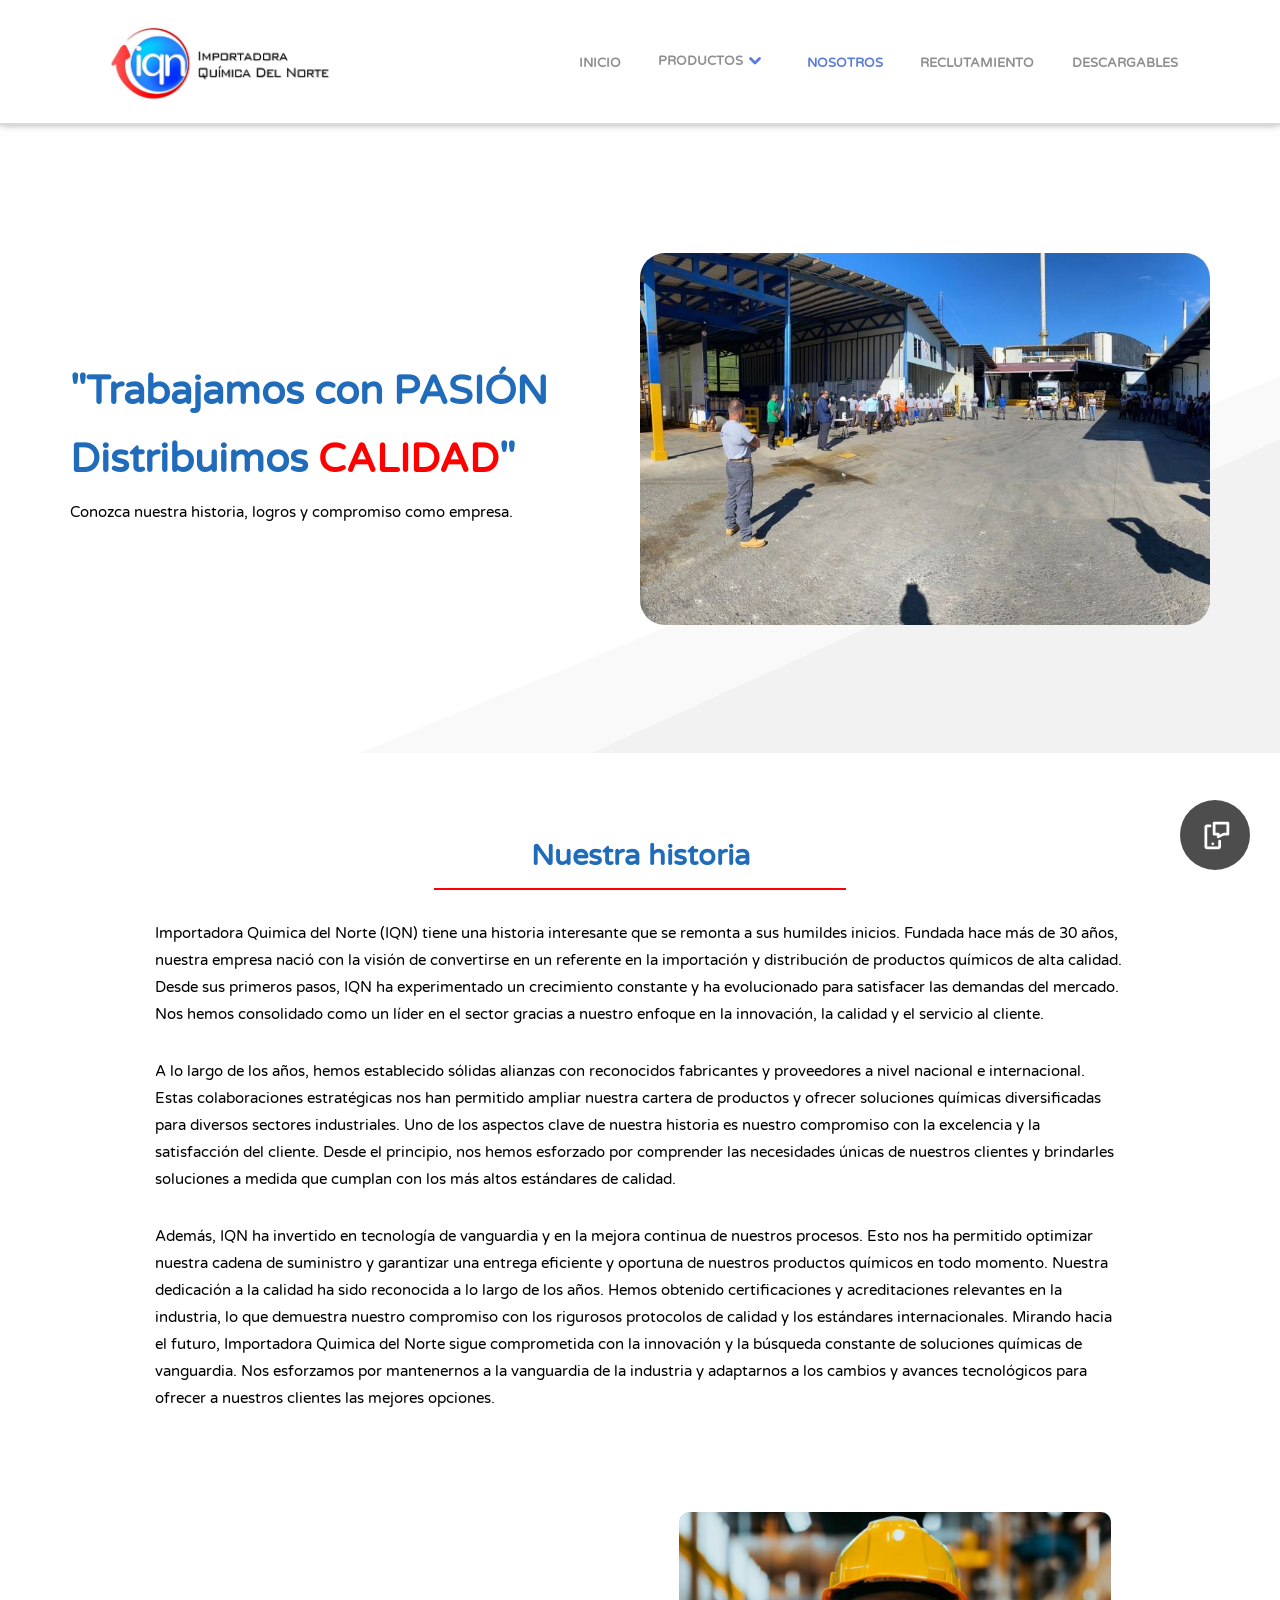
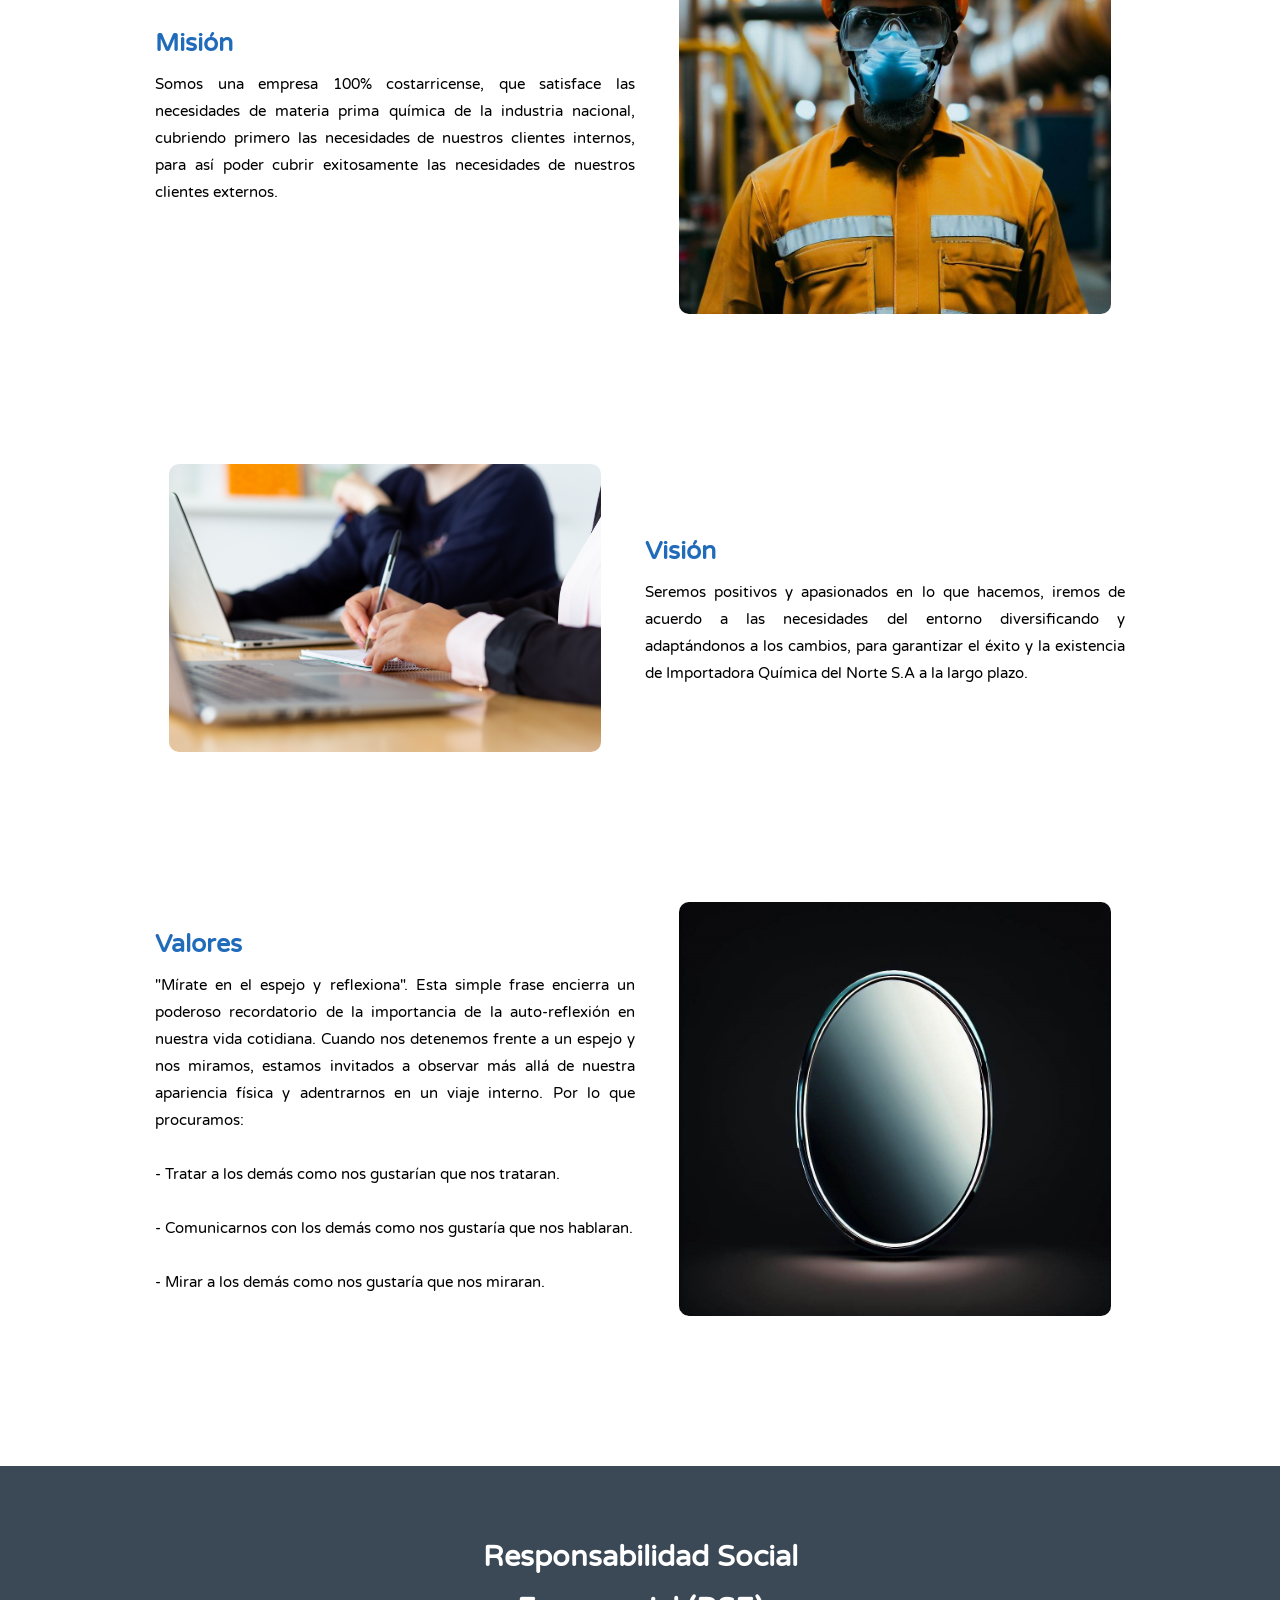
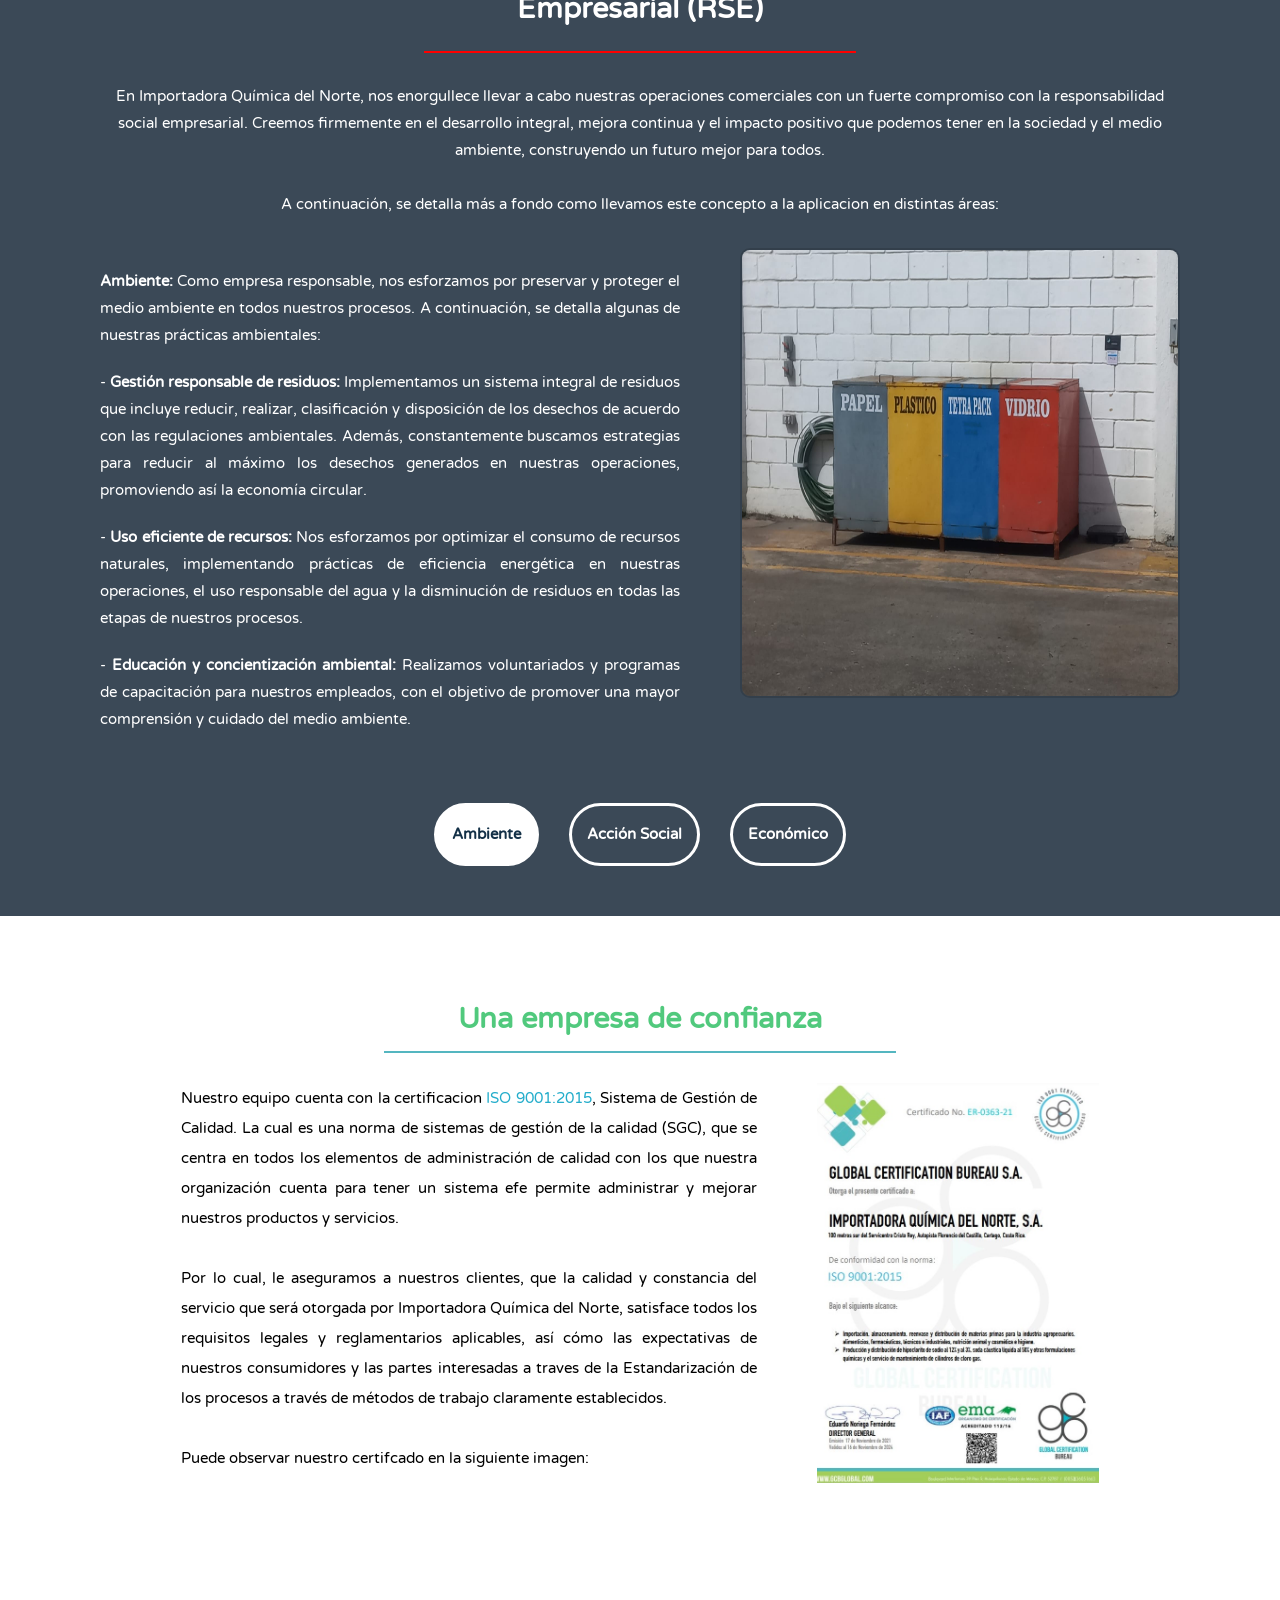
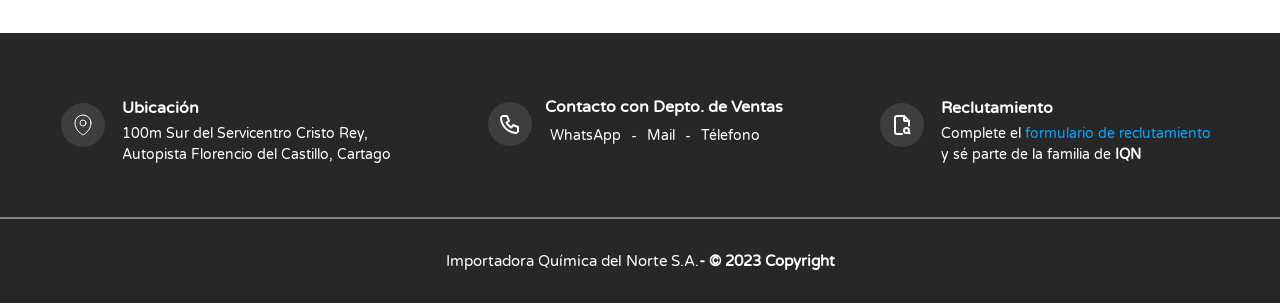
==== commit bf0fc01b: "a" ====
--- a/about-us.html
+++ b/about-us.html
@@ -186,7 +186,8 @@
                         cuidado del medio ambiente.</p>
                 </div>
 
-                <img class="amb-img" src="/assets/img/bg/reciclaje.jpg" alt="Contenedores clasificados para reciclaje">
+                <img id="am-imgContainer" class="amb-img" src="/assets/img/bg/reciclaje.jpg"
+                    alt="Contenedores clasificados para reciclaje">
             </div>
 
             <div id="social" class="how">
@@ -210,7 +211,8 @@
                         por su bienestar y desarrollo integral. <br><br> Actualmente, nos encontramos en proceso de
                         implementar programas de capacitación en habilidades blandas y comunicación, entre otros. Nos
                         esforzamos por integrar de manera constante a nuestro equipo, fomentando la unión y una
-                        comunicación sólida y saludable. <br><br> Además, estamos promoviendo la salud integral de nuestros
+                        comunicación sólida y saludable. <br><br> Además, estamos promoviendo la salud integral de
+                        nuestros
                         colaboradores, tanto en el aspecto físico como en el mental. Hemos creado espacios donde pueden
                         expresar sus dudas, comentarios y sugerencias, fomentando así un ambiente de apertura y
                         confianza. Asimismo, organizamos caminatas a parques nacionales con el objetivo de promover la
@@ -222,7 +224,7 @@
                         empresa.</p>
                 </div>
 
-                <img class="amb-img" src="/assets/img/bg/reciclaje.jpg" alt="Contenedores clasificados para reciclaje">
+                <img class="amb-img" src="/assets/img/us/SOCIAL1.jpeg" alt="Contenedores clasificados para reciclaje">
             </div>
 
             <div id="economic" class="how">
@@ -239,7 +241,7 @@
 
             <div id="controls">
                 <span id="cc1" class="spanActive">Ambiente</span>
-                <span id="cc2">Social</span>
+                <span id="cc2">Acción Social</span>
                 <span id="cc3">Económico</span>
             </div>
 
@@ -320,6 +322,50 @@
     </script>
     <script src="/js/animations.js"></script>
     <script src="/js/contact.js"></script>
+    <script>
+
+        const ambiente = document.getElementById('ambient');
+        const social = document.getElementById('social');
+        const economico = document.getElementById('economic');
+        const cc1 = document.getElementById('cc1');
+        const cc2 = document.getElementById('cc2');
+        const cc3 = document.getElementById('cc3'); // Corregido
+
+        social.style.display = 'none';
+        economico.style.display = 'none';
+
+        const changes1 = () => {
+            social.style.display = 'none';
+            cc1.classList.add('spanActive');
+            cc2.classList.remove('spanActive');
+            cc3.classList.remove('spanActive');
+            economico.style.display = 'none';
+            ambiente.style.display = 'flex';
+        }
+
+        const changes2 = () => {
+            social.style.display = 'flex';
+            cc2.classList.add('spanActive');
+            cc3.classList.remove('spanActive');
+            cc1.classList.remove('spanActive');
+            economico.style.display = 'none';
+            ambiente.style.display = 'none';
+        }
+
+        const changes3 = () => {
+            social.style.display = 'none';
+            economico.style.display = 'flex';
+            cc3.classList.add('spanActive');
+            cc1.classList.remove('spanActive');
+            cc2.classList.remove('spanActive');
+            ambiente.style.display = 'none';
+        }
+
+        cc1.addEventListener('click', changes1);
+        cc2.addEventListener('click', changes2);
+        cc3.addEventListener('click', changes3);
+
+    </script>
 </body>
 
 </html>
--- a/css/us.css
+++ b/css/us.css
@@ -138,7 +138,7 @@
     color: white;
 }
 
-#ambiental .how {
+.how {
     display: flex;
     gap: 60px;
     width: 100%;
@@ -152,18 +152,22 @@
 .how img {
     width: 45%;
     border-radius: 10px;
-    border: 2px #206aba93 solid;
+    border: 2px #00000024 solid;
     transition: opacity 1s ease-in-out;
-    background-color: #206bba;
-    max-width: 600px;
-    min-width: 500px;
+    max-width: 550px;
+    min-width: 440px;
     min-height: 450px;
     max-height: 450px;
+    transition: opacity 1.4s ease-in-out;
 }
 
 .how p {
     text-align: justify !important;
     margin-top: 20px;
+}
+
+.hidden{
+    opacity: 0;
 }
 
 #iso {
@@ -357,17 +361,21 @@
         align-items: center;
     }
 
-    #ambiental .how {
+    .how {
         flex-direction: column;
     }
 
-    #ambiental .how img {
+    .how img {
         width: 100%;
         margin: 0 auto;
-        max-width: 500px;
+        max-width: 350px;
         min-width: 0;
-        min-height: 0;
-        max-height: 333px;
+        min-height: 330px;
+        max-height: 330px;
+    }
+
+    .how {
+        gap: 30px;
     }
 
     #iso div {
@@ -456,4 +464,40 @@
     #ambiental {
         gap: 10px;
     }
+
+    .how img {
+        width: 100%;
+        margin: 0 auto;
+        max-width: 360px;
+        min-width: 0;
+        min-height: 300px;
+        max-height: 300px;
+    }
+}
+
+@media screen and (max-width:425px) {
+    
+    #controls {
+        display: flex;
+        flex-direction: column;
+        width: 100%;
+        justify-content: center;
+        align-items: center;
+        gap: 30px;
+    }
+    
+    #controls span {
+        padding: 15px 15px;
+        width: 90%;
+        font-weight: 600;
+        border-radius: 1000px;
+        background-color: #ffffff00;
+        color: #ffffff;
+        cursor: pointer;
+        border: 3px solid #ffffff;
+        transition: 0.5s all ease;
+        text-align: center;
+    }
+
+
 }
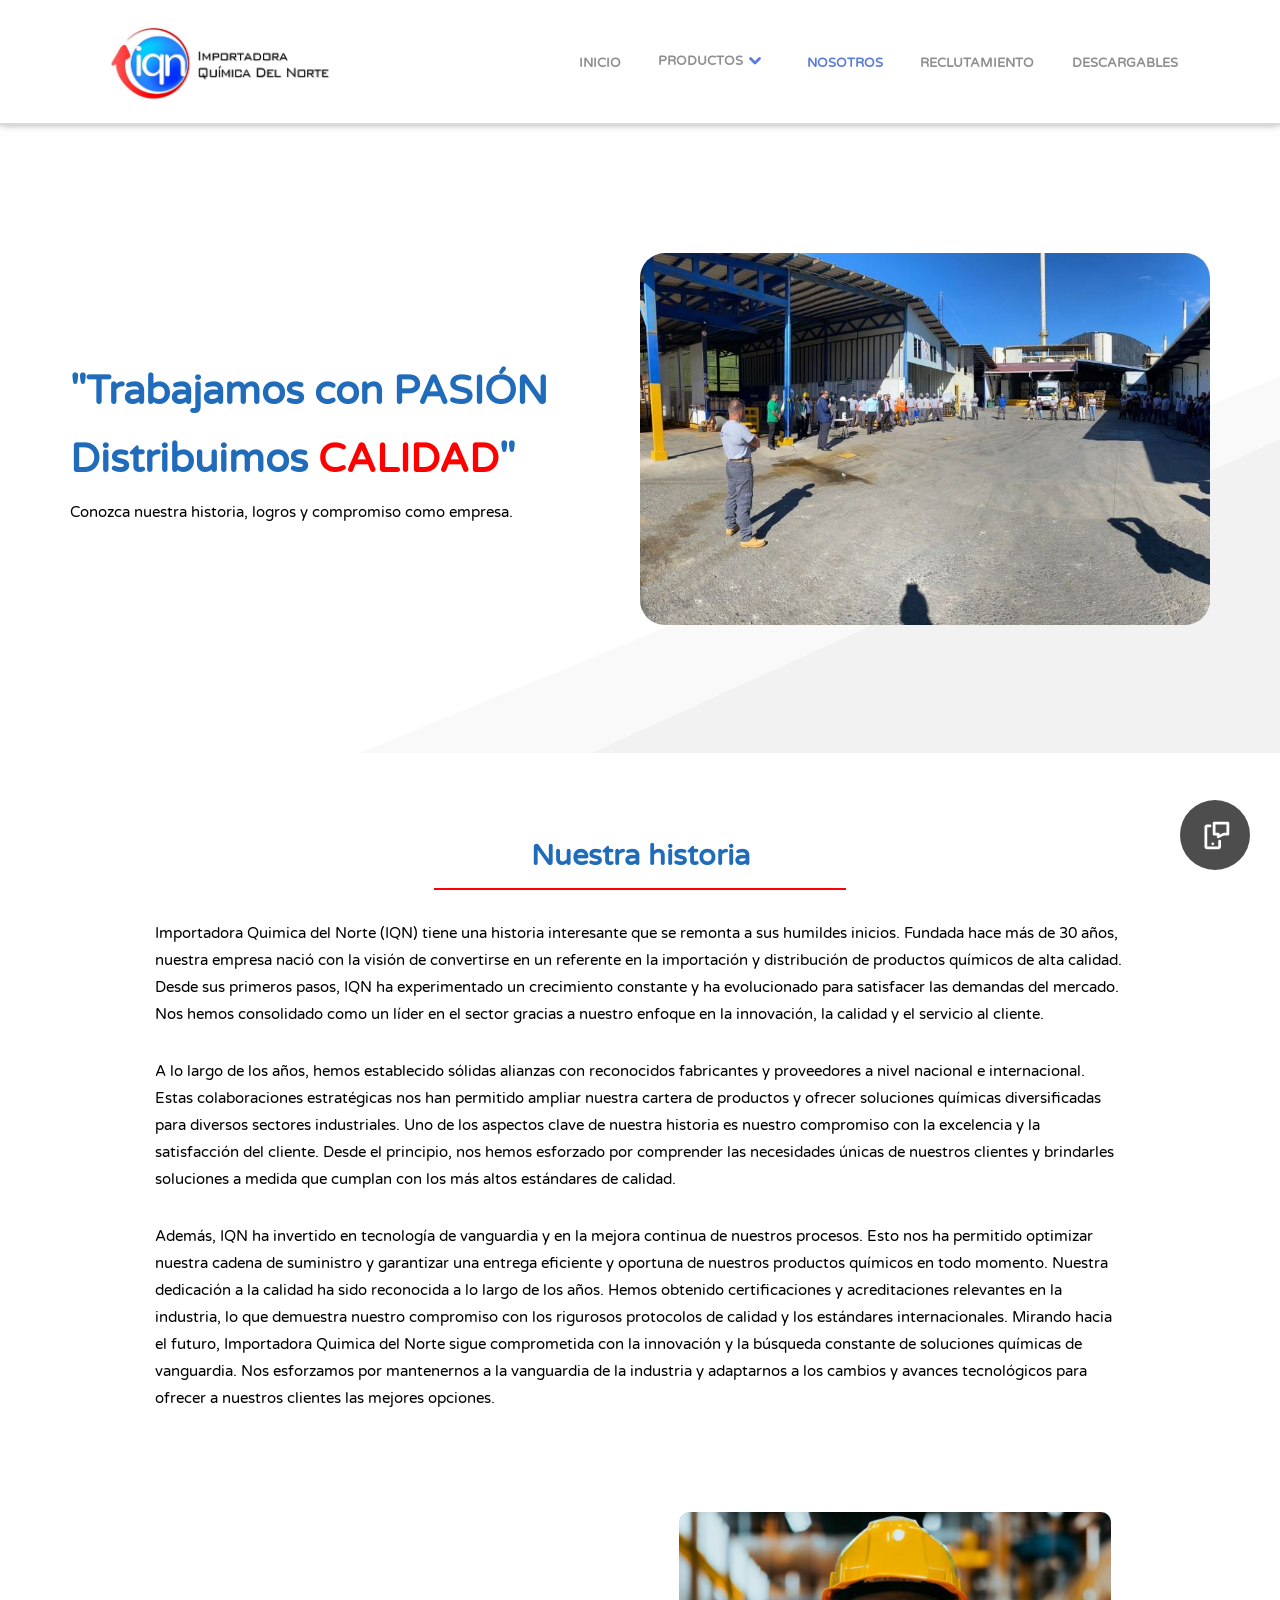
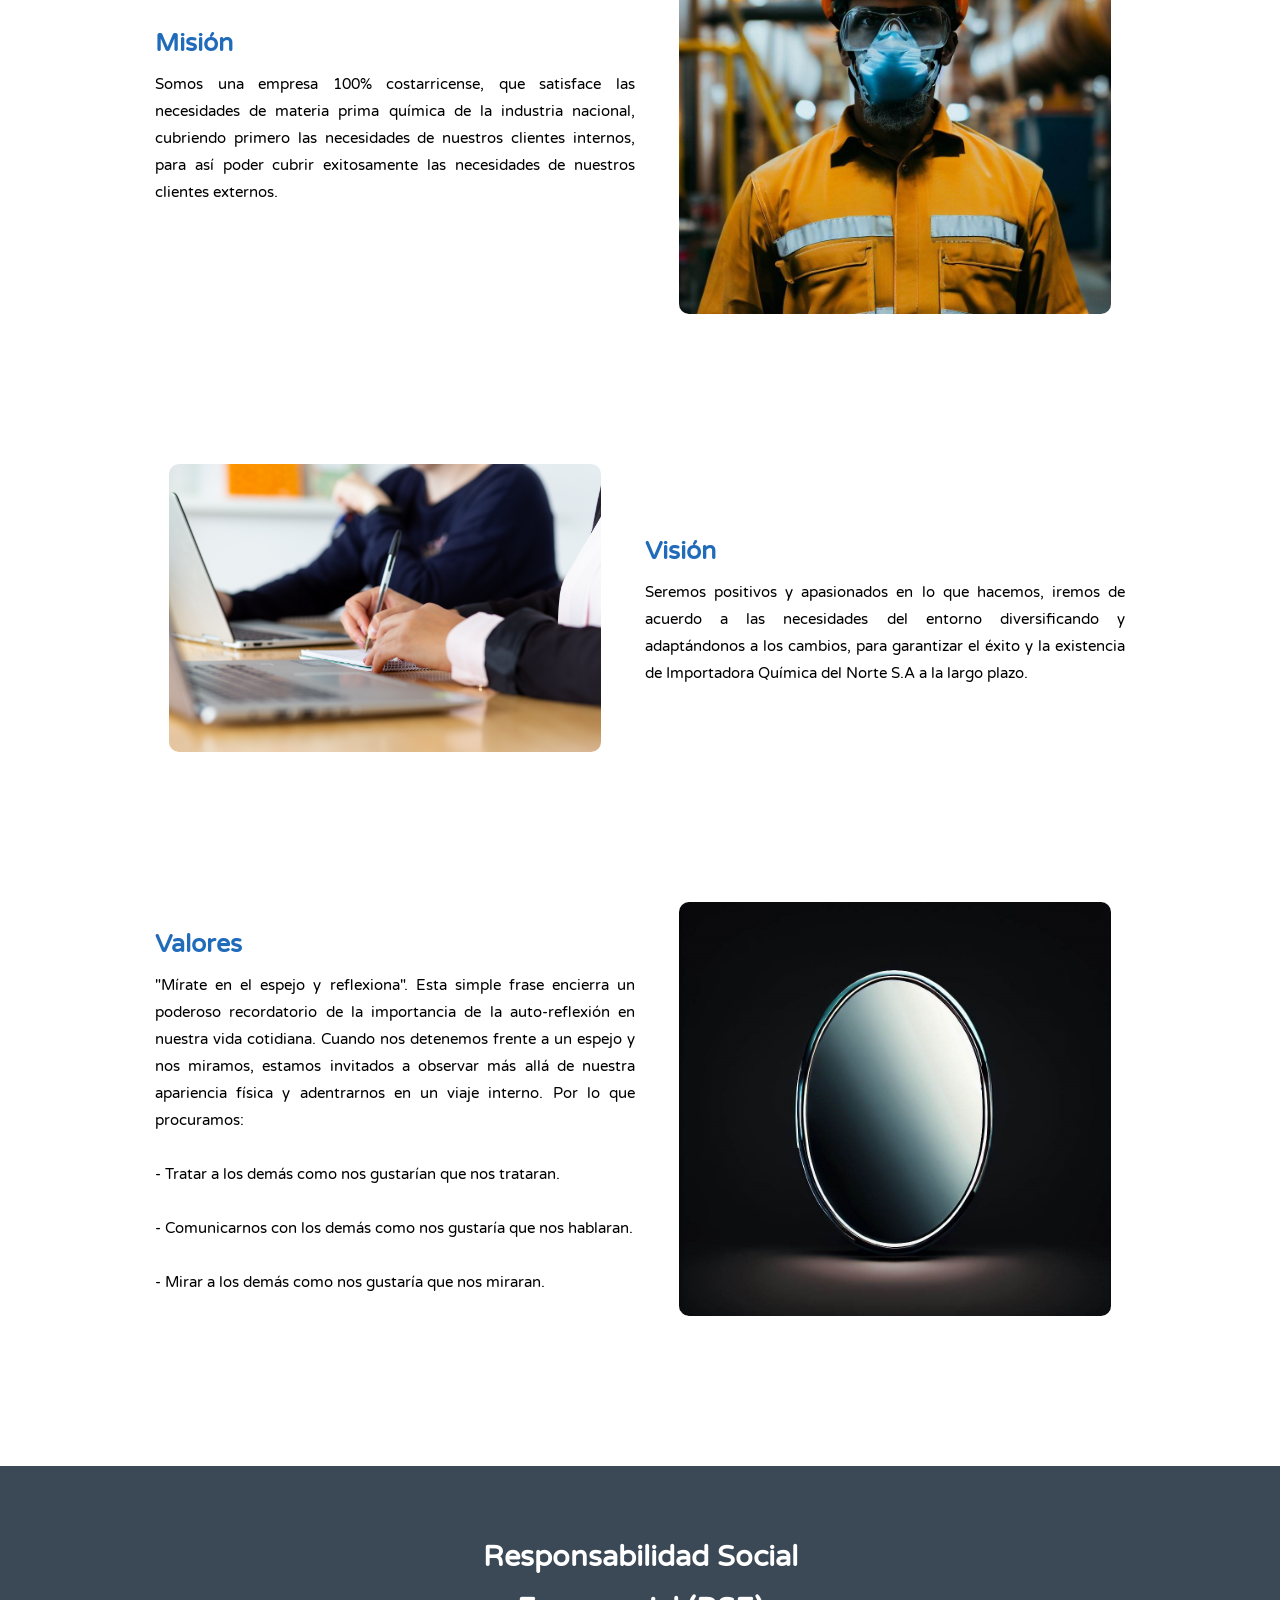
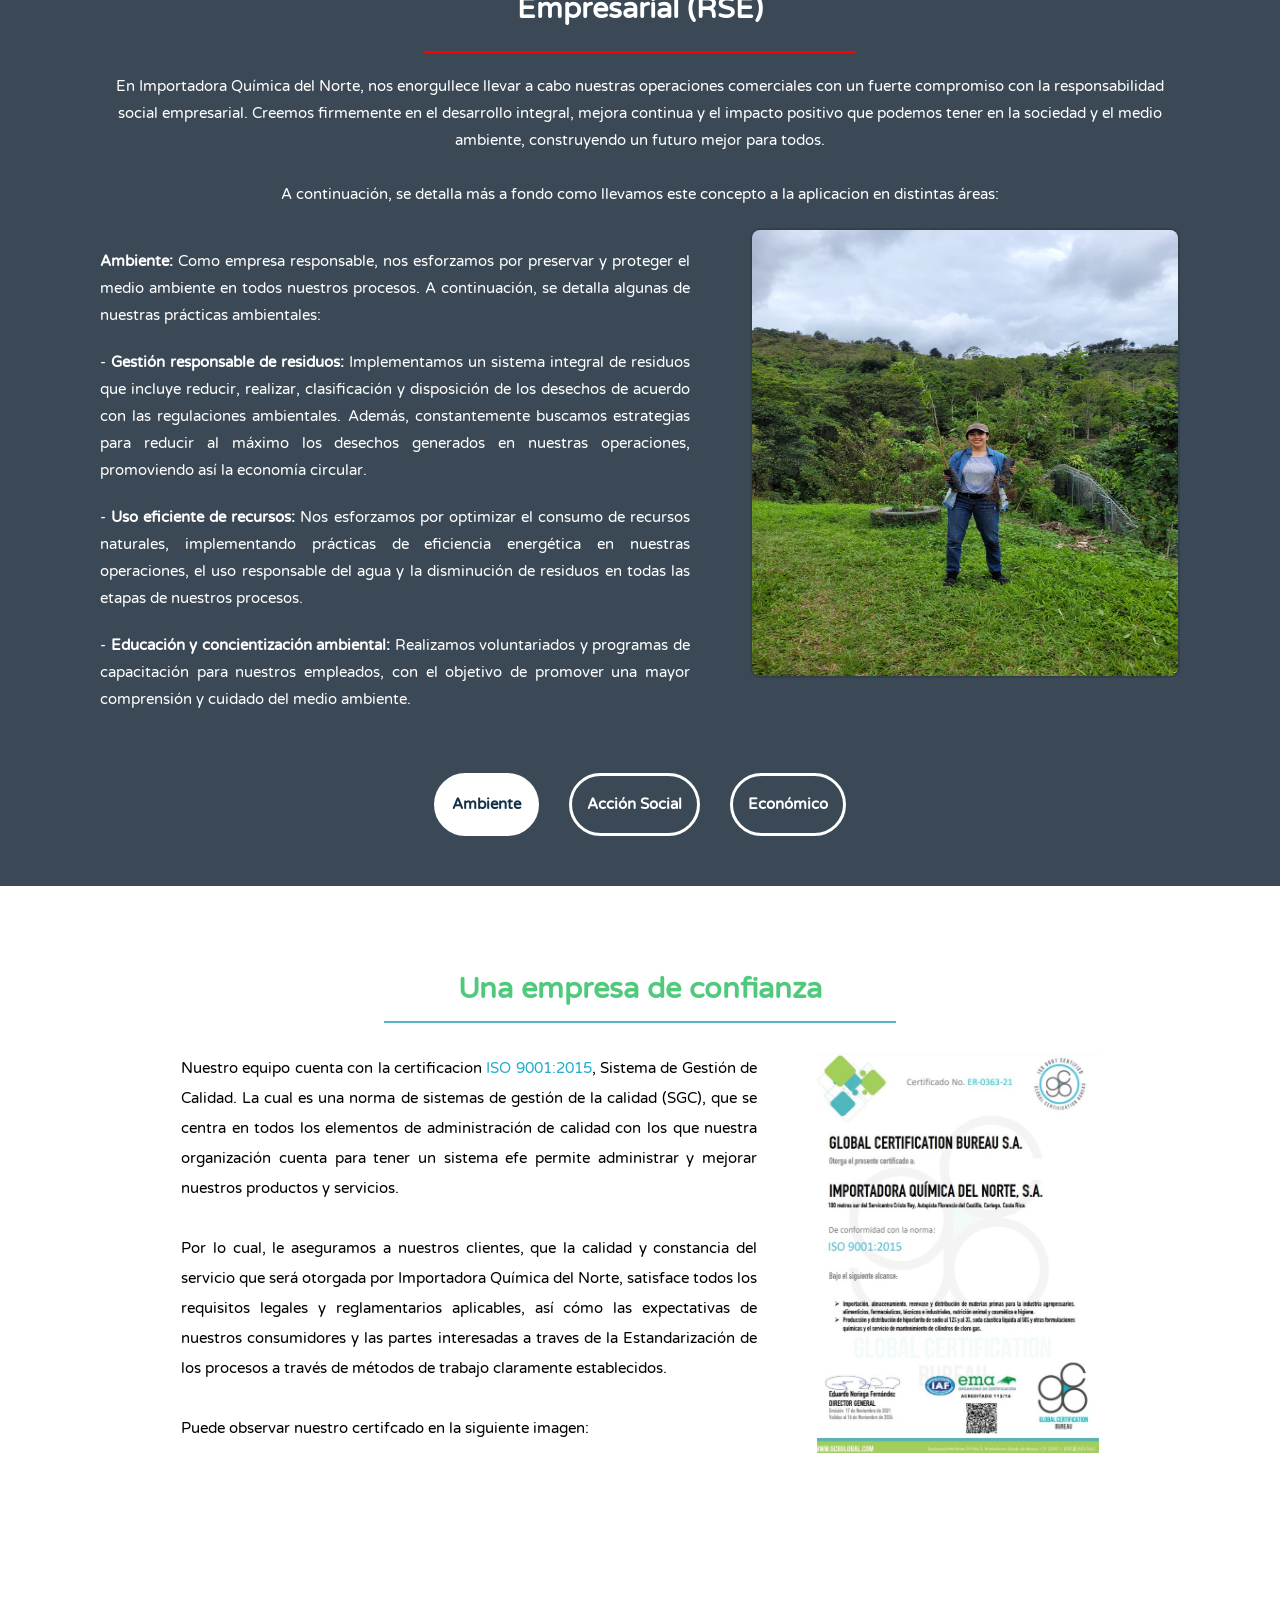
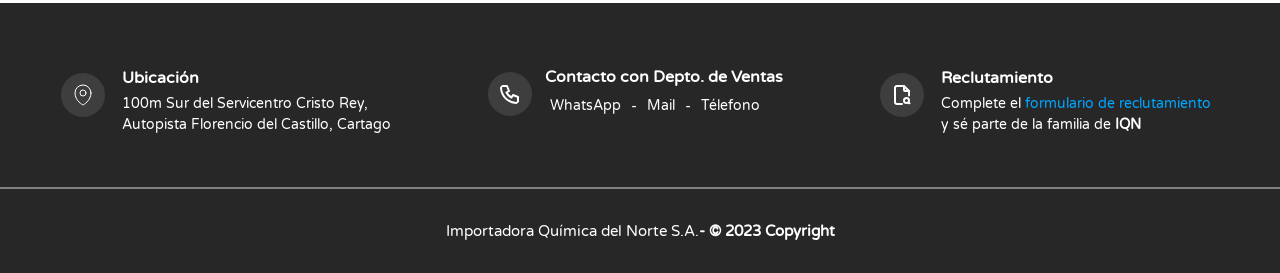
==== commit b4aab40c: "j" ====
--- a/about-us.html
+++ b/about-us.html
@@ -186,8 +186,7 @@
                         cuidado del medio ambiente.</p>
                 </div>
 
-                <img id="am-imgContainer" class="amb-img" src="/assets/img/bg/reciclaje.jpg"
-                    alt="Contenedores clasificados para reciclaje">
+                <img id="am-imgContainer" class="amb-img" src="/assets/img/us/AMBIENTE2.jpeg">
             </div>
 
             <div id="social" class="how">
@@ -224,7 +223,7 @@
                         empresa.</p>
                 </div>
 
-                <img class="amb-img" src="/assets/img/us/SOCIAL1.jpeg" alt="Contenedores clasificados para reciclaje">
+                <img class="amb-img" src="/assets/img/us/SOCIAL1.jpeg">
             </div>
 
             <div id="economic" class="how">
@@ -236,7 +235,7 @@
                     </p>
                 </div>
 
-                <img class="amb-img" src="/assets/img/bg/reciclaje.jpg" alt="Contenedores clasificados para reciclaje">
+                <img class="amb-img" src="/assets/img/us/ECONO.jpeg">
             </div>
 
             <div id="controls">
--- a/css/us.css
+++ b/css/us.css
@@ -126,7 +126,7 @@
     height: fit-content;
     justify-content: center;
     padding: 50px 100px;
-    gap: 30px;
+    gap: 20px;
     line-height: 1.8;
     text-align: center;
     margin-top: 100px;
@@ -155,7 +155,7 @@
     border: 2px #00000024 solid;
     transition: opacity 1s ease-in-out;
     max-width: 550px;
-    min-width: 440px;
+    min-width: 430px;
     min-height: 450px;
     max-height: 450px;
     transition: opacity 1.4s ease-in-out;
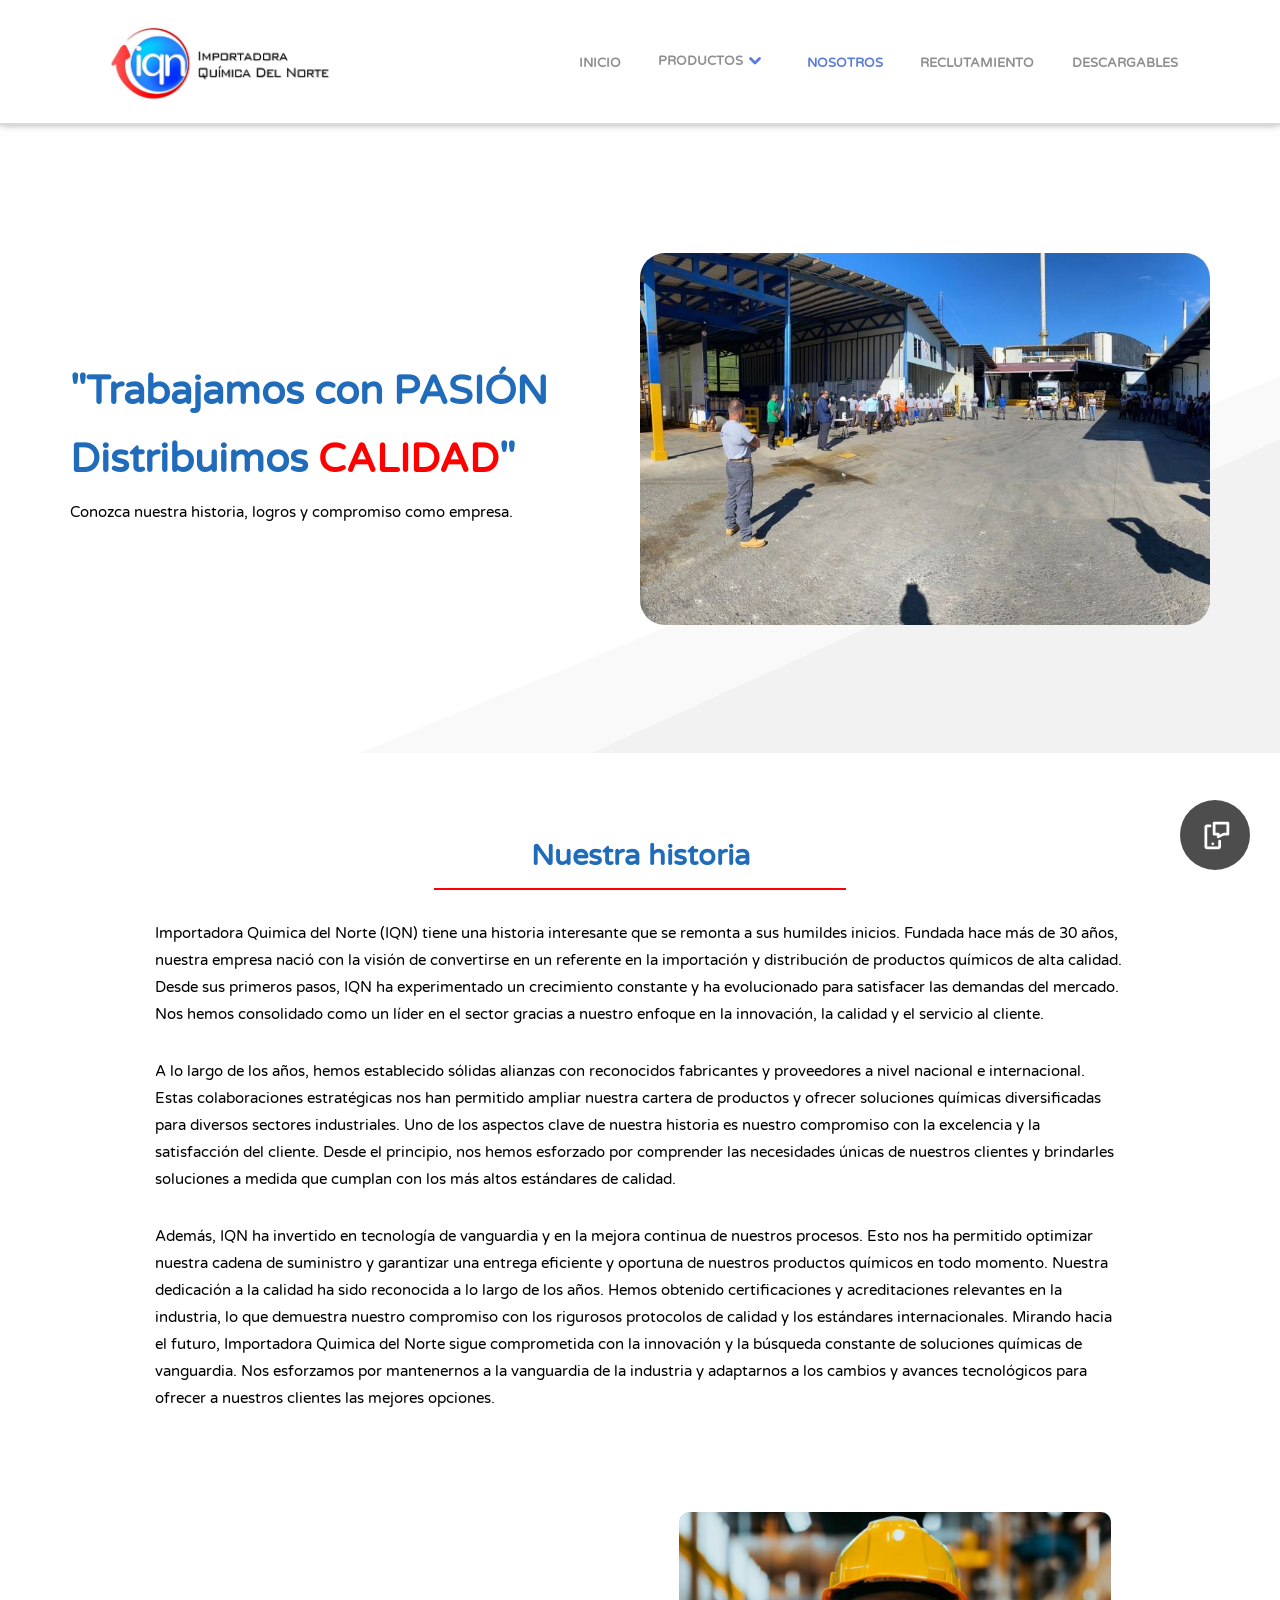
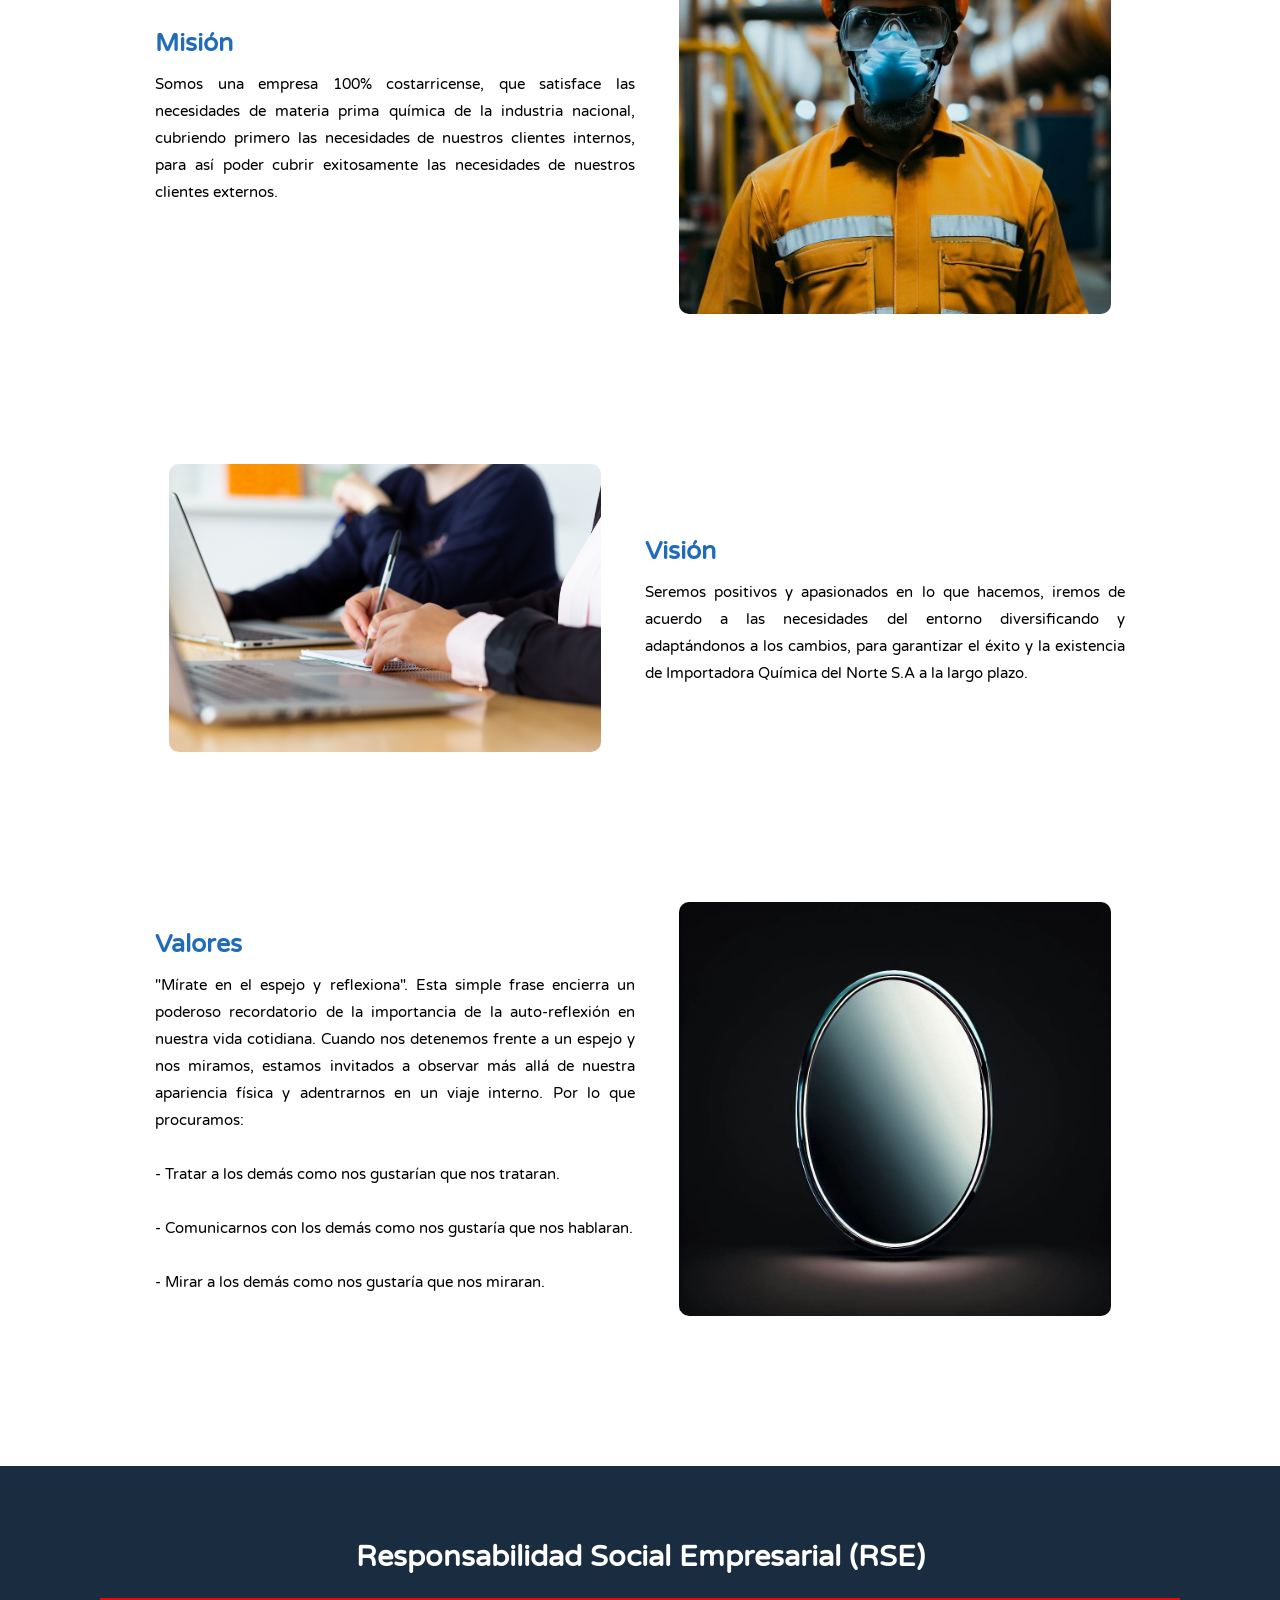
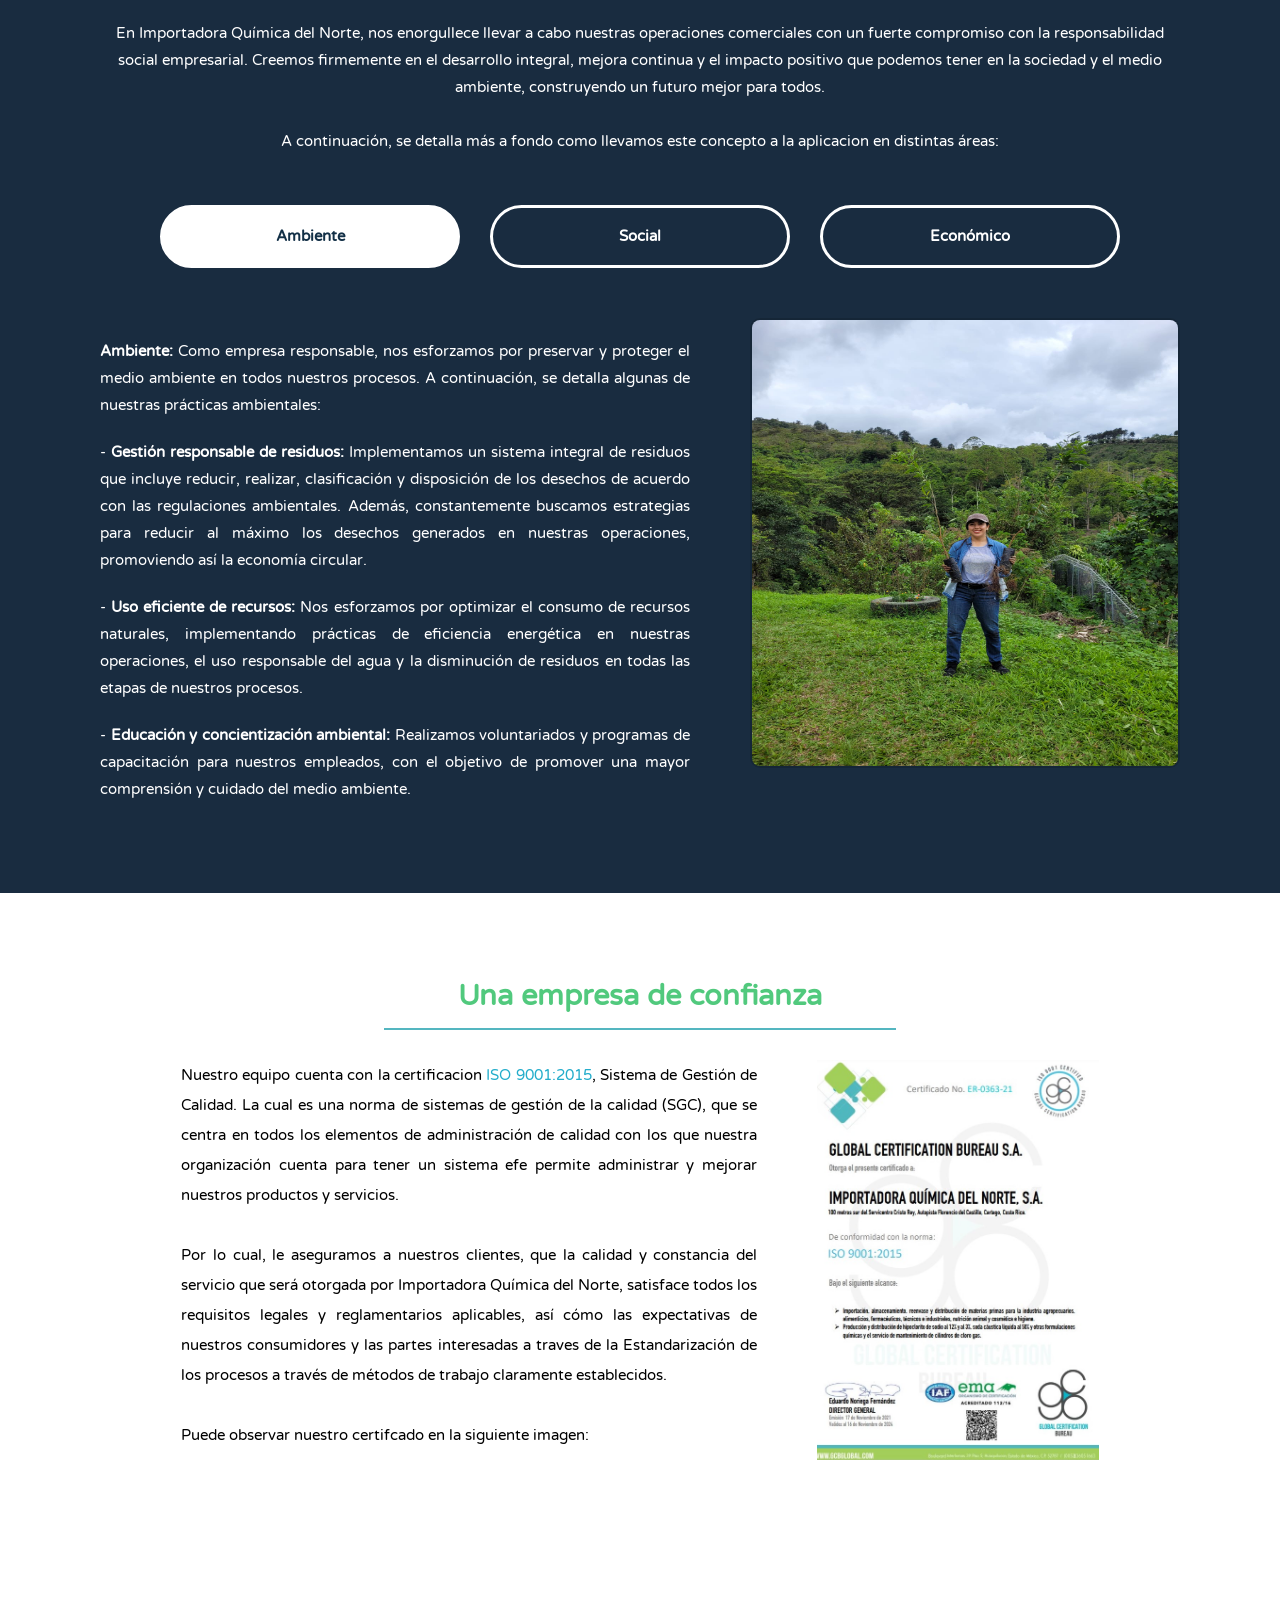
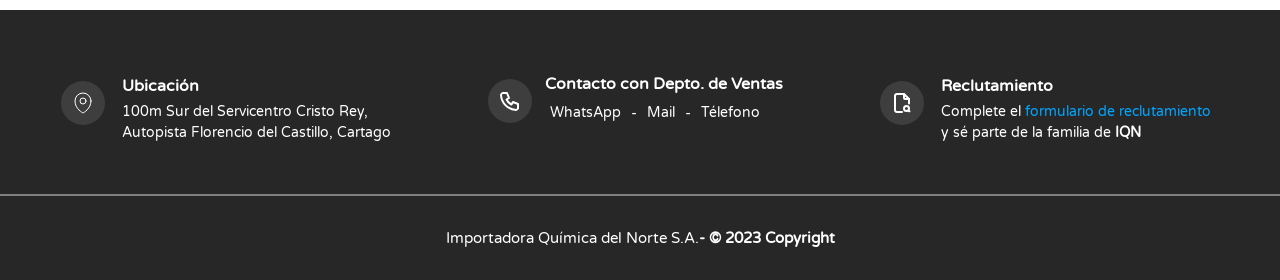
==== commit 4889c655: "fwtet" ====
--- a/about-us.html
+++ b/about-us.html
@@ -166,6 +166,13 @@
                 empresarial. Creemos firmemente en el desarrollo integral, mejora continua y el impacto positivo que
                 podemos tener en la sociedad y el medio ambiente, construyendo un futuro mejor para todos. <br><br> A
                 continuación, se detalla más a fondo como llevamos este concepto a la aplicacion en distintas áreas:</p>
+
+            <div id="controls">
+                <span id="cc1" class="spanActive">Ambiente</span>
+                <span id="cc2">Social</span>
+                <span id="cc3">Económico</span>
+            </div>
+            
             <div id="ambient" class="how" style="display: flex;" data-aos="fade-up" data-aos-duration="700">
                 <div>
                     <p>
@@ -238,11 +245,7 @@
                 <img class="amb-img" src="/assets/img/us/ECONO.jpeg">
             </div>
 
-            <div id="controls">
-                <span id="cc1" class="spanActive">Ambiente</span>
-                <span id="cc2">Acción Social</span>
-                <span id="cc3">Económico</span>
-            </div>
+
 
         </section>
 
--- a/css/us.css
+++ b/css/us.css
@@ -130,12 +130,13 @@
     line-height: 1.8;
     text-align: center;
     margin-top: 100px;
-    background-color: #3b4957;
+    background-color: #192c40;
     color: white;
 }
 
 #ambiental h2 {
     color: white;
+    width: 100%;
 }
 
 .how {
@@ -229,6 +230,8 @@
     justify-content: center;
     align-items: center;
     gap: 30px;
+    margin: 30px auto;
+
 }
 
 #controls span {
@@ -241,6 +244,7 @@
     border: 3px solid #ffffff;
     transition: 0.5s all ease;
     text-align: center;
+    width: 300px;
 }
 
 #controls span:hover {
